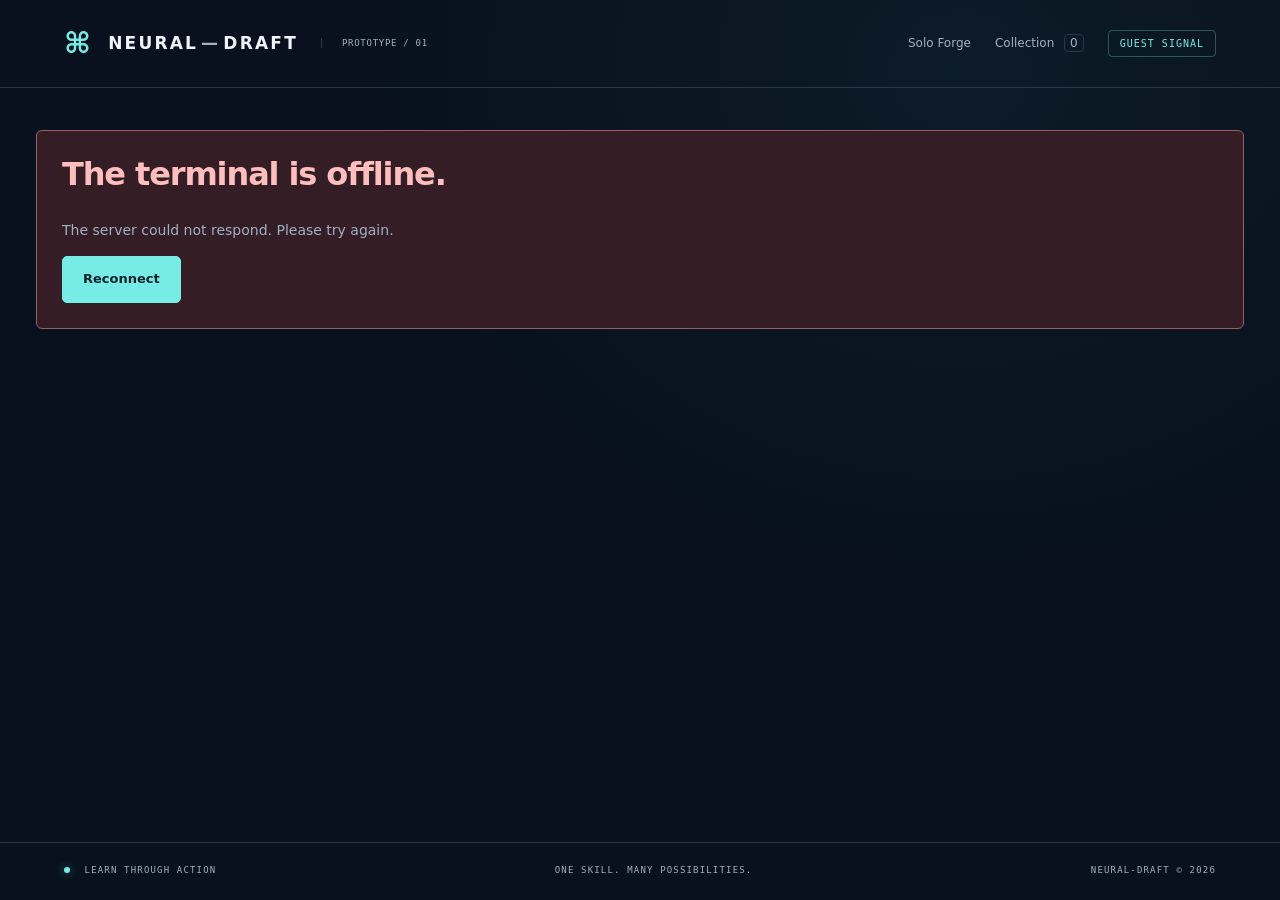
==== static/index.html @ cdfae31d "Initial Neural-Draft hackathon MVP" ====
<!doctype html>
<html lang="en">
<head>
  <meta charset="UTF-8"><meta name="viewport" content="width=device-width, initial-scale=1">
  <meta name="theme-color" content="#08111d"><meta name="description" content="Apply a skill. Forge your proof. Put it into play. Neural-Draft is a tactical learning prototype.">
  <title>Neural-Draft — Make knowledge playable</title>
  <link rel="icon" href="data:image/svg+xml,%3Csvg xmlns='http://www.w3.org/2000/svg' viewBox='0 0 40 40'%3E%3Cpath fill='%236ee9e7' d='M20 2 38 20 20 38 2 20zm0 9-9 9 9 9 9-9z'/%3E%3C/svg%3E">
  <link rel="stylesheet" href="/static/style.css"><script src="/static/app.js" defer></script>
</head>
<body>
  <a href="#main" class="skip">Skip to content</a>
  <header class="topbar"><a href="#home" class="brand" aria-label="Neural-Draft home"><span class="brand-mark">⌘</span> NEURAL<span class="muted">—</span>DRAFT<span class="version">PROTOTYPE / 01</span></a><nav aria-label="Main"><button class="nav-btn" data-go="forge">Solo Forge</button><button class="nav-btn" data-go="collection">Collection <span id="collection-count">0</span></button><span id="identity" class="identity">GUEST SIGNAL</span></nav></header>
  <main id="main" tabindex="-1"><div class="loading">Connecting to the terminal…</div></main>
  <footer><span><i class="status-dot"></i> LEARN THROUGH ACTION</span><span>ONE SKILL. MANY POSSIBILITIES.</span><span>NEURAL-DRAFT © 2026</span></footer>
  <div id="toast" role="alert" class="toast" hidden></div>
</body>
</html>
---- static/style.css ----
:root{color-scheme:dark;--bg:#08111d;--panel:#101c2b;--line:#263749;--muted:#a0b1c3;--text:#edf4fa;--cyan:#77ebe5;--amber:#f2bd74;--purple:#bbabfa;--red:#ff9b9b;--font:Inter,ui-sans-serif,system-ui,-apple-system,BlinkMacSystemFont,"Segoe UI",sans-serif}
*{box-sizing:border-box}body{margin:0;background:var(--bg);color:var(--text);font-family:var(--font);font-size:14px;line-height:1.6;min-height:100vh;background-image:radial-gradient(ellipse at 75% 8%,#14313d55,transparent 45%)}button,input,textarea,select{font:inherit}button,a,input,textarea,summary{outline-offset:5px}button:focus-visible,a:focus-visible,input:focus-visible,textarea:focus-visible,summary:focus-visible{outline:2px solid var(--cyan)}button,a{ -webkit-tap-highlight-color:transparent}button{cursor:pointer}a{color:var(--cyan);text-decoration:none}button:disabled{cursor:not-allowed;opacity:.42}button{transition:background .15s,border-color .15s,transform .15s}button:hover:not(:disabled){filter:brightness(1.1)}h1,h2,h3,p{margin-top:0}h1,h2,h3{line-height:1.15;letter-spacing:-.035em}h1{font-size:clamp(38px,5.1vw,72px);font-weight:550}h2{font-size:32px;font-weight:550}h3{font-size:19px;font-weight:600}p{color:var(--muted)}.muted{color:var(--muted)}.accent{color:var(--cyan)}.amber{color:var(--amber)}.mono,.eyebrow,.tag,.micro{font-family:ui-monospace,SFMono-Regular,Consolas,monospace;letter-spacing:.12em}.eyebrow{font-size:11px;color:var(--cyan);margin-bottom:22px}.tag,.micro{font-size:10px}.tag{color:var(--muted)}.topbar{height:88px;max-width:1440px;margin:auto;padding:0 5%;display:flex;align-items:center;justify-content:space-between;border-bottom:1px solid var(--line);gap:16px}.brand{color:var(--text);font-size:17px;font-weight:650;letter-spacing:.13em;display:flex;align-items:center;gap:3px;white-space:nowrap}.brand-mark{color:var(--cyan);font-size:29px;margin-right:12px}.version{font:9px ui-monospace,monospace;color:var(--muted);letter-spacing:.08em;margin-left:20px;border-left:1px solid var(--line);padding-left:20px}nav{display:flex;align-items:center;gap:24px}.nav-btn{background:none;border:0;color:var(--muted);padding:8px 0;font-size:12px}.nav-btn:hover,.nav-btn.active{color:var(--text)}#collection-count{border:1px solid var(--line);padding:1px 5px;border-radius:4px;margin-left:6px}.identity{font:10px ui-monospace,monospace;letter-spacing:.1em;color:var(--cyan);border:1px solid #2f555b;padding:7px 11px;border-radius:4px;max-width:170px;overflow:hidden;text-overflow:ellipsis;white-space:nowrap}main{max-width:1280px;margin:0 auto;padding:42px 36px 64px;min-height:calc(100vh - 146px)}footer{display:flex;justify-content:space-between;border-top:1px solid var(--line);padding:22px 5%;font:9px ui-monospace,monospace;letter-spacing:.13em;color:var(--muted);gap:12px}.status-dot{display:inline-block;width:6px;height:6px;border-radius:50%;background:var(--cyan);box-shadow:0 0 10px #77ebe577;margin-right:8px}.btn{border:1px solid var(--line);border-radius:5px;background:#152333;color:var(--text);padding:12px 20px;font-weight:600;font-size:13px;display:inline-flex;align-items:center;justify-content:center;gap:12px;min-height:45px}.btn.primary{background:var(--cyan);border-color:var(--cyan);color:#09242d}.btn.primary:hover:not(:disabled){background:#a0f5ef;transform:translateY(-1px)}.btn.secondary{background:transparent}.btn.small{padding:8px 13px;min-height:35px;font-size:12px}.button-row{display:flex;gap:12px;align-items:center;flex-wrap:wrap}.text-btn{background:none;border:none;color:var(--cyan);padding:3px 0;font-size:12px}.panel{background:linear-gradient(135deg,#122031,#0d1725);border:1px solid var(--line);border-radius:8px;padding:24px}.panel p:last-child{margin-bottom:0}.pill{display:inline-flex;border:1px solid var(--line);border-radius:20px;padding:3px 10px;font-size:10px;letter-spacing:.05em;color:var(--muted)}.pill.cyan{border-color:#376365;color:var(--cyan);background:#77ebe508}.section-head{display:flex;justify-content:space-between;gap:16px;align-items:center;margin:8px 0 26px}.section-head h2,.section-head p{margin-bottom:0}.section-head .eyebrow{margin-bottom:12px}.divider{border:0;border-top:1px solid var(--line);margin:24px 0}.hero{display:grid;grid-template-columns:1.05fr 1fr;gap:30px;align-items:center;min-height:540px}.hero-copy{padding:25px 0}.hero h1{margin-bottom:24px}.hero h1 span{color:var(--cyan)}.hero .intro{font-size:16px;max-width:465px;line-height:1.8;margin-bottom:30px}.subnote{font-size:11px;margin-top:15px;color:var(--muted)}.hero-art{position:relative;display:flex;justify-content:center;align-items:center;min-height:480px;background:radial-gradient(ellipse,#48d3ce15,transparent 65%)}.constellation{position:absolute;inset:0;width:100%;height:100%;opacity:.65}.orbit-label{position:absolute;bottom:20px;font:10px ui-monospace,monospace;letter-spacing:.2em;color:var(--muted)}.hero-art .skill-card{width:270px;transform:rotate(-7deg);box-shadow:0 25px 70px #0009,0 0 60px #77ebe510;z-index:2}.ghost-card{position:absolute;width:270px;height:386px;border:1px solid #42617b;border-radius:12px;background:linear-gradient(150deg,#182b3b,#101d2a);transform:rotate(10deg) translate(35px,0)}.hero-tag{position:absolute;z-index:3;right:0;top:60px;border:1px solid #376365;background:#0b1925;padding:12px 16px;font:10px ui-monospace,monospace;letter-spacing:.12em;color:var(--cyan);box-shadow:0 12px 30px #0005}.step-strip{display:grid;grid-template-columns:repeat(3,1fr);border-top:1px solid var(--line);border-bottom:1px solid var(--line);margin:20px 0 30px}.step{padding:25px 28px 25px 0;display:flex;gap:20px}.step+.step{border-left:1px solid var(--line);padding-left:28px}.step-num{font:12px ui-monospace,monospace;color:var(--cyan);padding-top:3px}.step h3{font-size:15px;margin-bottom:7px}.step p{font-size:12px;line-height:1.6;margin:0}.quick-bar{display:flex;align-items:center;justify-content:space-between;gap:20px;padding:16px 20px;border:1px dashed var(--line);border-radius:6px}.quick-bar p{margin:0;font-size:12px}.quick-bar strong{color:var(--text);font-weight:500}.skill-card{--card-color:var(--cyan);border:1px solid color-mix(in srgb,var(--card-color) 45%,#243547);border-radius:10px;background:linear-gradient(150deg,#17303b,#0d1927 65%);padding:17px;position:relative;overflow:hidden;text-align:left;color:var(--text);min-width:0}.skill-card.Contain{--card-color:#9bbaff;background:linear-gradient(150deg,#1b2947,#0d1927 65%)}.skill-card.Challenge{--card-color:var(--amber);background:linear-gradient(150deg,#3c3024,#0d1927 65%)}.skill-card.Coordinate{--card-color:var(--purple);background:linear-gradient(150deg,#302849,#0d1927 65%)}.card-top{display:flex;justify-content:space-between;font:9px ui-monospace,monospace;letter-spacing:.13em;color:var(--card-color);gap:8px}.card-art{width:100%;height:168px;color:var(--card-color);display:block;filter:drop-shadow(0 0 15px color-mix(in srgb,var(--card-color) 25%,transparent))}.skill-card h3{font-size:21px;margin:8px 0 9px;line-height:1.15;overflow-wrap:anywhere}.skill-card .card-skill{font-size:10px;color:var(--muted);padding-bottom:15px;border-bottom:1px solid #ffffff19}.card-effect{font-size:12px;color:var(--text);line-height:1.65;margin:12px 0}.card-flavour{font-size:10px;font-style:italic;color:var(--muted);margin:12px 0 0}.card-bottom{display:flex;justify-content:space-between;margin-top:16px;padding-top:10px;border-top:1px solid #ffffff19;font:9px ui-monospace,monospace;color:var(--card-color);letter-spacing:.1em}.page-intro{max-width:640px}.page-intro h1{font-size:42px;margin-bottom:14px}.page-intro p{font-size:14px}.breadcrumb{display:flex;gap:12px;align-items:center;font:10px ui-monospace,monospace;letter-spacing:.1em;color:var(--muted);margin-bottom:30px}.breadcrumb .current{color:var(--cyan)}.form-panel{max-width:460px;margin:55px auto;padding:35px}.form-panel h1{font-size:32px;margin-bottom:12px}label{display:block;font-size:12px;color:var(--text);margin-bottom:8px}input,textarea,select{width:100%;border:1px solid #344b60;border-radius:5px;background:#091522;color:var(--text);padding:12px 14px;line-height:1.5}textarea{resize:vertical;min-height:84px}input::placeholder,textarea::placeholder{color:#8193a6}.form-field{margin-bottom:20px}.wide{width:100%}.forge-grid{display:grid;grid-template-columns:1.55fr 1fr;gap:24px;margin-top:30px}.evidence-list{display:grid;gap:12px}.evidence{padding:0;overflow:hidden}.evidence button.inspect{width:100%;padding:19px 21px;background:none;border:0;color:var(--text);text-align:left;display:flex;align-items:center;justify-content:space-between;gap:20px}.evidence h3{font-size:16px;margin:5px 0}.evidence .preview{font-size:11px;color:var(--muted)}.evidence .read-label{color:var(--cyan);font:10px ui-monospace,monospace;white-space:nowrap}.evidence.open{border-color:#376365}.evidence-body{padding:0 21px 20px;font-size:13px}.evidence-body p{color:#c1cdda;line-height:1.8;margin:0 0 15px}details summary{cursor:pointer;color:var(--cyan);font-size:11px}details p{font-size:12px;padding-top:10px}.character-head{display:flex;gap:12px;align-items:center}.avatar{width:40px;height:40px;border:1px solid #446369;background:#1d3d45;display:grid;place-items:center;border-radius:50%;color:var(--cyan);font:12px ui-monospace,monospace}.character-head h3{font-size:15px;margin-bottom:5px}.character-head p{font-size:10px;margin:0}.chat{margin:20px 0;padding:16px;border-left:2px solid var(--cyan);background:#77ebe506;font-size:13px;color:#c1cdda}.chat p{margin:0;color:inherit}.chat .asked{font-size:11px;color:var(--cyan);margin-bottom:10px}.chat-form{display:flex;gap:7px}.chat-form input{font-size:12px}.suggestions{display:flex;flex-wrap:wrap;gap:7px;margin:12px 0}.suggestions button{border:1px solid var(--line);background:none;border-radius:20px;font-size:10px;padding:5px 9px;color:var(--muted)}.rubric{margin-top:20px}.rubric summary{color:var(--text);font-size:13px}.rubric-row{padding:14px 0;border-bottom:1px solid var(--line)}.rubric-row:last-child{border:0;padding-bottom:0}.rubric-row strong{font-size:12px}.rubric-row ul{padding-left:0;list-style:none;margin:7px 0 0}.rubric-row li{font-size:11px;color:var(--muted);margin-bottom:4px}.decision-panel{margin-top:24px}.decision-panel h2{font-size:23px}.actions{display:grid;grid-template-columns:repeat(3,1fr);gap:12px;margin:20px 0}.action{border:1px solid var(--line);border-radius:6px;background:#0d1928;padding:17px;text-align:left;color:var(--text)}.action strong{display:block;font-size:13px;margin:10px 0}.action p{font-size:12px;margin-bottom:0}.action.selected{border-color:var(--cyan);background:#18373e}.selection-ring{width:14px;height:14px;border:1px solid var(--muted);border-radius:50%;display:block}.selected .selection-ring{border:4px solid var(--cyan)}.reason-row{display:grid;grid-template-columns:1fr auto;gap:22px;align-items:end}.reason-row p{font-size:11px;margin:7px 0 0}.assessment-mode{display:flex;align-items:center;gap:8px;font-size:11px;color:var(--muted)}.reveal-layout{display:grid;grid-template-columns:340px 1fr;gap:65px;max-width:940px;margin:40px auto;align-items:start}.reveal-stage{padding:20px;position:relative;background:radial-gradient(ellipse,#77ebe51a,transparent 65%)}.reveal-stage .skill-card{animation:forge-in 1.2s cubic-bezier(.15,.7,.2,1) both;box-shadow:0 0 55px #77ebe518}.reveal-stage::after{content:"";position:absolute;inset:0;pointer-events:none;background:linear-gradient(transparent,#b9fff942,transparent);height:30%;animation:scan 1.3s ease-out both}.reveal-copy{padding-top:25px}.reveal-copy h1{font-size:39px}.score-grid{display:grid;grid-template-columns:repeat(3,1fr);gap:10px;margin:20px 0}.score-box{border:1px solid var(--line);background:#101e2d;padding:14px 12px;border-radius:5px}.score-box strong{display:block;color:var(--cyan);font-size:25px;font-weight:500}.score-box span{font-size:10px;color:var(--muted)}.notice{border-left:2px solid var(--amber);padding:10px 13px;background:#f2bd7408;color:#c8bdad;font-size:11px;margin:20px 0}.provenance{font-size:12px}.provenance dt{color:var(--muted);margin-top:12px;font-size:10px;letter-spacing:.08em;text-transform:uppercase}.provenance dd{margin:4px 0;color:var(--text);overflow-wrap:anywhere}.collection-layout{display:grid;grid-template-columns:1fr 330px;gap:28px}.collection-cards{display:grid;grid-template-columns:repeat(2,minmax(0,1fr));gap:20px;align-items:start}.collection-item{display:grid;gap:10px}.collection-item .skill-card{height:100%}.collection-item .skill-card.selected{outline:2px solid var(--cyan);outline-offset:4px}.collection-item .card-art{height:130px}.collection-item .skill-card h3{font-size:19px}.collection-item button:hover{transform:translateY(-2px)}.play-panel{align-self:start;position:sticky;top:25px}.play-panel h2{font-size:24px}.play-panel p{font-size:12px}.play-panel .btn{margin-top:12px}.join-form{display:flex;gap:8px}.join-form input{text-transform:uppercase;letter-spacing:.16em}.join-form .btn{margin:0}.room-code{font:38px ui-monospace,monospace;letter-spacing:.2em;color:var(--cyan);margin:20px 0}.lobby{max-width:650px;margin:45px auto;text-align:center}.lobby h1{font-size:38px}.lobby .panel{padding:35px}.lobby-slots{display:flex;justify-content:center;gap:30px;margin:30px 0}.lobby-slot{flex:1;border:1px solid var(--line);padding:18px}.lobby-slot p{font-size:11px;margin:10px 0 0}.pulse{animation:pulse 2s infinite}.duel-head{display:flex;justify-content:space-between;align-items:center;margin-bottom:22px;gap:16px}.duel-head h1{font-size:28px;margin:5px 0}.round-pips{display:flex;gap:6px;margin-bottom:10px}.round-pips i{width:28px;height:3px;background:var(--line)}.round-pips i.on{background:var(--cyan)}.duel-meta{text-align:right;font-size:11px;color:var(--muted)}.connection{color:var(--cyan)}.connection.offline{color:var(--amber)}.case-bar{display:flex;gap:25px;align-items:start;padding:18px 22px;margin-bottom:18px}.case-bar .case-copy{min-width:220px;flex:1}.case-bar h3{font-size:15px;margin:4px 0 8px}.case-bar p{font-size:11px;margin:0}.case-bar details{flex:1.5}.case-bar summary{font-size:12px}.clue-list{display:grid;grid-template-columns:repeat(2,1fr);gap:10px;margin-top:12px}.clue-list div{border-top:1px solid var(--line);padding-top:8px;font-size:11px}.clue-list strong{display:block;color:var(--text);font-weight:500}.clue-list p{color:var(--muted);font-size:11px;margin-top:4px}.fronts{display:grid;grid-template-columns:repeat(3,1fr);gap:15px;margin:18px 0}.front{background:linear-gradient(150deg,#152436,#0e1927);border:1px solid var(--line);border-radius:7px;padding:20px;position:relative;color:var(--text);text-align:left}.front:not(:disabled):hover{border-color:#658495}.front.selected{border-color:var(--cyan);background:linear-gradient(135deg,#1b3e46,#10252e);box-shadow:inset 0 0 25px #77ebe505}.front h3{font-size:17px;display:flex;justify-content:space-between;margin:8px 0 20px}.front .front-status{font-size:9px;text-transform:uppercase;letter-spacing:.09em;color:var(--muted);min-height:17px}.front-score{display:flex;align-items:center;justify-content:space-between;gap:20px}.front-score b{font-size:28px;font-weight:400}.front-score .you{color:var(--cyan)}.front-score .them{color:var(--amber)}.score-track{display:flex;gap:3px;margin-top:12px;height:3px}.score-track i{background:var(--cyan);min-width:4px}.score-track i+ i{background:var(--amber)}.score-labels{display:flex;justify-content:space-between;font-size:9px;color:var(--muted);margin-top:7px}.duel-controls{display:flex;align-items:center;justify-content:space-between;gap:20px;margin:24px 0 15px}.duel-controls h3{font-size:15px;margin-bottom:5px}.duel-controls p{font-size:11px;margin:0}.hand{display:grid;grid-template-columns:repeat(6,minmax(0,1fr));gap:10px}.hand .skill-card{padding:12px;min-height:246px}.hand .card-top{font-size:8px;letter-spacing:.05em}.hand .card-art{height:67px}.hand .skill-card h3{font-size:14px;line-height:1.25;margin:5px 0 9px}.hand .card-skill,.hand .card-flavour{display:none}.hand .card-effect{font-size:10px;line-height:1.5;margin:8px 0}.hand .card-bottom{font-size:8px;margin-top:10px;padding-top:8px}.hand .skill-card.selected{border:2px solid var(--cyan);padding:11px;transform:translateY(-5px);box-shadow:0 8px 30px #0005}.hand .skill-card:disabled{opacity:.38}.used-label{position:absolute;top:70px;left:0;right:0;background:#0b132ae6;padding:8px;text-align:center;letter-spacing:.2em;font-size:10px;color:var(--text)}.commit-panel{display:flex;justify-content:space-between;align-items:center;gap:20px;padding:19px 22px;margin-top:18px;border:1px solid var(--line);border-radius:7px;background:#112333}.commit-summary{font-size:12px;flex:1}.commit-summary strong{color:var(--cyan);font-weight:500}.clue-pick{max-width:360px;flex:1}.clue-pick label{font-size:10px;margin-bottom:5px}.clue-pick select{font-size:11px;padding:9px}.waiting{border-color:#63553b;background:#2d291b44}.waiting strong{color:var(--amber)}.round-reveal{border:1px solid #416467;background:#12282e;border-radius:8px;padding:23px;margin:22px 0;animation:fade-in .4s ease}.round-reveal .section-head{margin:0 0 15px}.round-reveal h2{font-size:22px}.plays{display:grid;grid-template-columns:1fr 1fr;gap:20px}.play{padding:15px;border:1px solid #3a4c56;background:#0b1b27;border-radius:5px}.play .who{font:10px ui-monospace,monospace;color:var(--cyan);letter-spacing:.1em}.play.rival .who{color:var(--amber)}.play h3{font-size:16px;margin:10px 0}.play p{font-size:12px;margin:0;color:#c1cdda}.delta{font:11px ui-monospace,monospace;color:var(--cyan);margin-top:12px}.history{margin-top:25px}.history summary{font-size:12px}.history-entry{border-top:1px solid var(--line);padding:15px 0;margin-top:15px}.history-entry h3{font-size:14px}.result-banner{text-align:center;padding:30px 20px}.result-banner h1{font-size:47px;margin:10px 0}.result-banner p{max-width:650px;margin:0 auto}.result-insight{max-width:720px;margin:20px auto;font-size:13px}.result-banner .button-row{justify-content:center;margin-top:24px}.loading{text-align:center;padding:120px 20px;color:var(--cyan)}.error-box{padding:25px;border:1px solid #985f60;background:#341d24;color:#ffbebe;border-radius:6px}.toast{position:fixed;bottom:30px;left:50%;transform:translateX(-50%);background:#253246;color:var(--text);border:1px solid #6a7b8d;border-radius:6px;padding:14px 22px;box-shadow:0 10px 40px #0008;z-index:100;max-width:90%;font-size:13px}.toast.error{border-color:#dc8989;background:#3a252e}.skip{position:absolute;top:-80px;left:15px;z-index:200;background:var(--cyan);color:#08111d;padding:10px}.skip:focus{top:10px}.empty{padding:50px;text-align:center}.back-row{margin-top:20px}.saved-note{font-size:11px;color:var(--muted);margin-top:20px}.small-copy{font-size:11px}.hidden{display:none!important}@keyframes forge-in{0%{opacity:0;transform:translateY(25px) rotateY(75deg) scale(.85);filter:brightness(3)}70%{filter:brightness(1.2)}100%{opacity:1;transform:none;filter:none}}@keyframes scan{from{top:0;opacity:1}to{top:100%;opacity:0}}@keyframes pulse{50%{opacity:.5}}@keyframes fade-in{from{opacity:0;transform:translateY(7px)}to{opacity:1;transform:none}}
@media(min-width:1450px){main{padding-top:55px}.hero{min-height:590px}}
@media(max-width:1000px){.version{display:none}.topbar{padding:0 24px}main{padding:30px 24px 45px}.hero h1{font-size:54px}.hero-tag{right:-8px}.hero-art .skill-card,.ghost-card{width:245px}.hero-art{min-height:460px}.forge-grid{grid-template-columns:1.2fr 1fr;gap:16px}.collection-layout{grid-template-columns:1fr 290px}.hand{grid-template-columns:repeat(3,1fr)}.hand .skill-card{min-height:210px}.hand .card-art{height:62px}.hand .card-effect{font-size:11px}.reveal-layout{gap:25px;grid-template-columns:300px 1fr}}
@media(max-width:680px){body{font-size:13px}.topbar{height:74px;padding:0 18px}.brand{font-size:13px;letter-spacing:.06em}.brand-mark{font-size:24px;margin-right:6px}nav{gap:12px}.nav-btn{font-size:10px}.identity{display:none}main{padding:25px 18px 40px}footer{font-size:8px;flex-wrap:wrap;gap:10px}footer span:nth-child(2){display:none}.hero{grid-template-columns:1fr;gap:0}.hero-copy{padding:15px 0 0}.hero h1{font-size:46px}.hero .intro{font-size:14px}.hero-art{min-height:430px;margin-top:15px}.hero-art .skill-card{width:240px}.hero-tag{right:0;top:40px}.hero .btn{padding:12px 17px}.step-strip{grid-template-columns:1fr}.step{padding:20px 0}.step+.step{border-left:0;border-top:1px solid var(--line);padding:20px 0}.quick-bar{flex-direction:column;align-items:stretch}.quick-bar .button-row{justify-content:space-between}.page-intro h1{font-size:33px}.forge-grid{grid-template-columns:1fr}.actions{grid-template-columns:1fr}.action strong{margin:0 0 6px}.action .selection-ring{float:right;margin-left:10px}.reason-row{grid-template-columns:1fr;gap:15px}.reason-row .btn{width:100%}.panel{padding:20px}.section-head{align-items:start}.section-head h2{font-size:25px}.reveal-layout{grid-template-columns:1fr;gap:5px;margin-top:20px}.reveal-stage{max-width:320px;margin:auto}.reveal-copy h1{font-size:34px}.collection-layout{grid-template-columns:1fr}.collection-cards{grid-template-columns:repeat(2,minmax(0,1fr));gap:12px}.collection-item .skill-card{padding:12px}.collection-item .card-art{height:100px}.collection-item .skill-card h3{font-size:15px}.collection-item .card-effect{font-size:10px}.card-top{font-size:8px}.play-panel{position:static}.fronts{gap:7px}.front{padding:11px}.front h3{font-size:13px;margin:8px 0 15px}.front-score{gap:8px}.front-score b{font-size:24px}.front .front-status{font-size:8px}.score-labels{font-size:8px}.duel-head h1{font-size:23px}.case-bar{display:block}.case-bar details{margin-top:14px}.case-bar .case-copy{min-width:0}.clue-list{grid-template-columns:1fr}.hand{grid-template-columns:repeat(2,minmax(0,1fr));gap:10px}.hand .skill-card{min-height:225px}.hand .card-art{height:70px}.commit-panel{flex-wrap:wrap;gap:15px}.commit-summary{flex-basis:100%}.clue-pick{flex-basis:100%;max-width:none}.commit-panel .btn{width:100%}.plays{grid-template-columns:1fr;gap:12px}.round-reveal{padding:16px}.round-reveal .section-head{flex-wrap:wrap}.duel-controls{align-items:start}.duel-controls .pill{max-width:145px}.result-banner h1{font-size:38px}.lobby{margin:20px auto}.lobby-slots{gap:10px}.lobby-slot{padding:13px}.form-panel{margin:30px auto;padding:25px}.score-box{padding:10px 8px}.score-box span{font-size:9px}.breadcrumb{font-size:9px;gap:8px}}
.front:disabled{opacity:1;cursor:default}.front:disabled:hover{filter:none}.skill-link{padding:15px 17px;background:#77ebe506;border:1px solid #365058;border-radius:5px;margin:20px 0}.skill-link p{font-size:12px;margin:8px 0 0;color:#c5d5df}.score-box span{display:block}.score-box strong span{display:inline}.front[aria-pressed="true"]:not(:disabled) .front-status{color:var(--cyan)}
@media(prefers-reduced-motion:reduce){*,*::before,*::after{animation:none!important;transition:none!important;scroll-behavior:auto!important}}
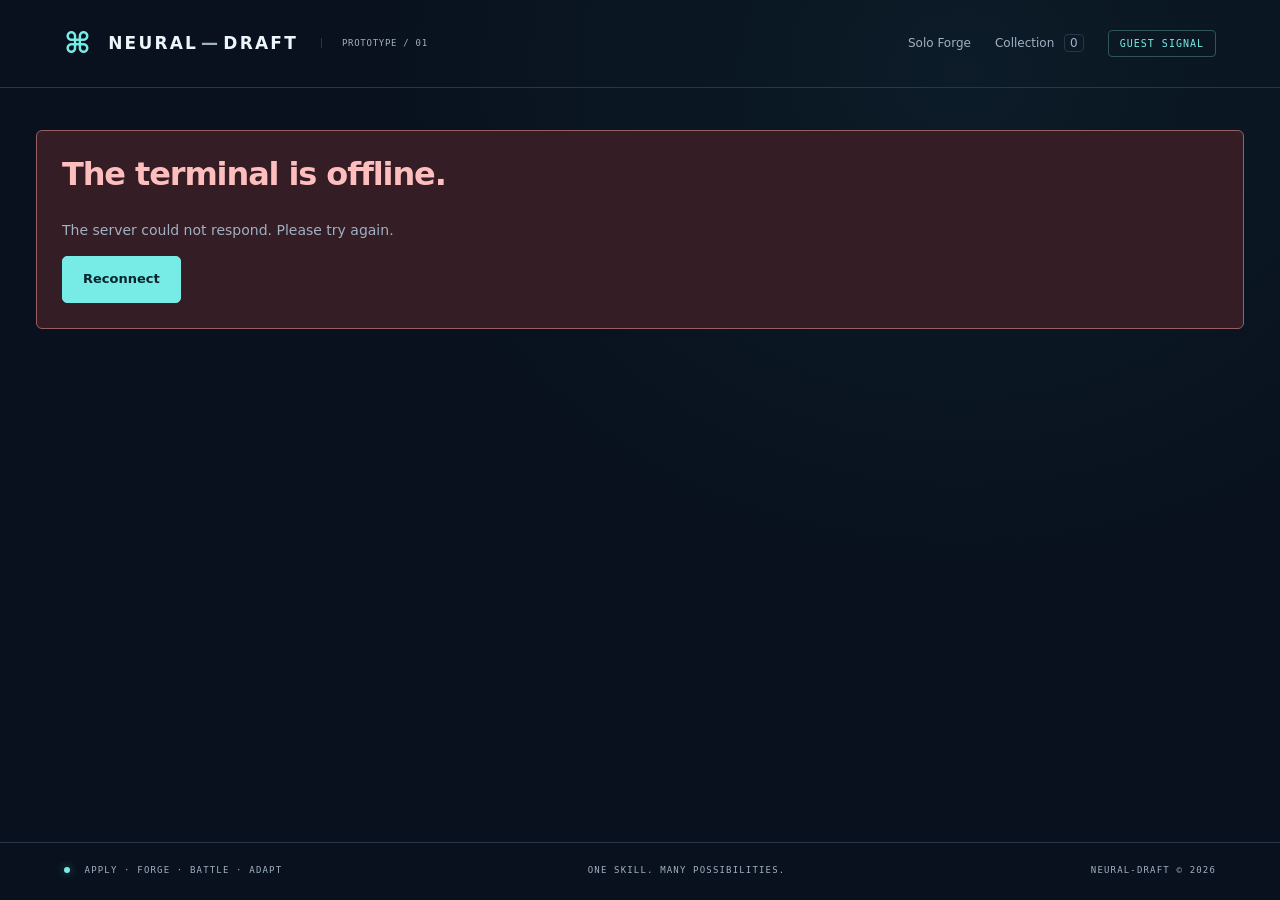
==== commit 6f9eac17: "Connect forged behaviours to contextual duel mechanics" ====
--- a/static/index.html
+++ b/static/index.html
@@ -2,7 +2,7 @@
 <html lang="en">
 <head>
   <meta charset="UTF-8"><meta name="viewport" content="width=device-width, initial-scale=1">
-  <meta name="theme-color" content="#08111d"><meta name="description" content="Apply a skill. Forge your proof. Put it into play. Neural-Draft is a tactical learning prototype.">
+  <meta name="theme-color" content="#08111d"><meta name="description" content="Neural-Draft is a competitive game where real-world decisions become the cards you play.">
   <title>Neural-Draft — Make knowledge playable</title>
   <link rel="icon" href="data:image/svg+xml,%3Csvg xmlns='http://www.w3.org/2000/svg' viewBox='0 0 40 40'%3E%3Cpath fill='%236ee9e7' d='M20 2 38 20 20 38 2 20zm0 9-9 9 9 9 9-9z'/%3E%3C/svg%3E">
   <link rel="stylesheet" href="/static/style.css"><script src="/static/app.js" defer></script>
@@ -11,7 +11,7 @@
   <a href="#main" class="skip">Skip to content</a>
   <header class="topbar"><a href="#home" class="brand" aria-label="Neural-Draft home"><span class="brand-mark">⌘</span> NEURAL<span class="muted">—</span>DRAFT<span class="version">PROTOTYPE / 01</span></a><nav aria-label="Main"><button class="nav-btn" data-go="forge">Solo Forge</button><button class="nav-btn" data-go="collection">Collection <span id="collection-count">0</span></button><span id="identity" class="identity">GUEST SIGNAL</span></nav></header>
   <main id="main" tabindex="-1"><div class="loading">Connecting to the terminal…</div></main>
-  <footer><span><i class="status-dot"></i> LEARN THROUGH ACTION</span><span>ONE SKILL. MANY POSSIBILITIES.</span><span>NEURAL-DRAFT © 2026</span></footer>
+  <footer><span><i class="status-dot"></i> APPLY · FORGE · BATTLE · ADAPT</span><span>ONE SKILL. MANY POSSIBILITIES.</span><span>NEURAL-DRAFT © 2026</span></footer>
   <div id="toast" role="alert" class="toast" hidden></div>
 </body>
 </html>
--- a/static/style.css
+++ b/static/style.css
@@ -5,3 +5,25 @@
 @media(max-width:680px){body{font-size:13px}.topbar{height:74px;padding:0 18px}.brand{font-size:13px;letter-spacing:.06em}.brand-mark{font-size:24px;margin-right:6px}nav{gap:12px}.nav-btn{font-size:10px}.identity{display:none}main{padding:25px 18px 40px}footer{font-size:8px;flex-wrap:wrap;gap:10px}footer span:nth-child(2){display:none}.hero{grid-template-columns:1fr;gap:0}.hero-copy{padding:15px 0 0}.hero h1{font-size:46px}.hero .intro{font-size:14px}.hero-art{min-height:430px;margin-top:15px}.hero-art .skill-card{width:240px}.hero-tag{right:0;top:40px}.hero .btn{padding:12px 17px}.step-strip{grid-template-columns:1fr}.step{padding:20px 0}.step+.step{border-left:0;border-top:1px solid var(--line);padding:20px 0}.quick-bar{flex-direction:column;align-items:stretch}.quick-bar .button-row{justify-content:space-between}.page-intro h1{font-size:33px}.forge-grid{grid-template-columns:1fr}.actions{grid-template-columns:1fr}.action strong{margin:0 0 6px}.action .selection-ring{float:right;margin-left:10px}.reason-row{grid-template-columns:1fr;gap:15px}.reason-row .btn{width:100%}.panel{padding:20px}.section-head{align-items:start}.section-head h2{font-size:25px}.reveal-layout{grid-template-columns:1fr;gap:5px;margin-top:20px}.reveal-stage{max-width:320px;margin:auto}.reveal-copy h1{font-size:34px}.collection-layout{grid-template-columns:1fr}.collection-cards{grid-template-columns:repeat(2,minmax(0,1fr));gap:12px}.collection-item .skill-card{padding:12px}.collection-item .card-art{height:100px}.collection-item .skill-card h3{font-size:15px}.collection-item .card-effect{font-size:10px}.card-top{font-size:8px}.play-panel{position:static}.fronts{gap:7px}.front{padding:11px}.front h3{font-size:13px;margin:8px 0 15px}.front-score{gap:8px}.front-score b{font-size:24px}.front .front-status{font-size:8px}.score-labels{font-size:8px}.duel-head h1{font-size:23px}.case-bar{display:block}.case-bar details{margin-top:14px}.case-bar .case-copy{min-width:0}.clue-list{grid-template-columns:1fr}.hand{grid-template-columns:repeat(2,minmax(0,1fr));gap:10px}.hand .skill-card{min-height:225px}.hand .card-art{height:70px}.commit-panel{flex-wrap:wrap;gap:15px}.commit-summary{flex-basis:100%}.clue-pick{flex-basis:100%;max-width:none}.commit-panel .btn{width:100%}.plays{grid-template-columns:1fr;gap:12px}.round-reveal{padding:16px}.round-reveal .section-head{flex-wrap:wrap}.duel-controls{align-items:start}.duel-controls .pill{max-width:145px}.result-banner h1{font-size:38px}.lobby{margin:20px auto}.lobby-slots{gap:10px}.lobby-slot{padding:13px}.form-panel{margin:30px auto;padding:25px}.score-box{padding:10px 8px}.score-box span{font-size:9px}.breadcrumb{font-size:9px;gap:8px}}
 .front:disabled{opacity:1;cursor:default}.front:disabled:hover{filter:none}.skill-link{padding:15px 17px;background:#77ebe506;border:1px solid #365058;border-radius:5px;margin:20px 0}.skill-link p{font-size:12px;margin:8px 0 0;color:#c5d5df}.score-box span{display:block}.score-box strong span{display:inline}.front[aria-pressed="true"]:not(:disabled) .front-status{color:var(--cyan)}
 @media(prefers-reduced-motion:reduce){*,*::before,*::after{animation:none!important;transition:none!important;scroll-behavior:auto!important}}
+:root { color-scheme: dark; }
+.verification-focus {max-width:660px;margin:22px 0}
+.verification-focus label {display:block;margin-bottom:10px}
+.verification-focus select {width:100%}
+.earned-record {font-size:13px;line-height:1.65;color:#c5e7e8;border-left:2px solid #67d8d5;padding:10px 14px;margin:16px 0}
+.reveal-copy .earned-record {font-size:17px}
+.decision-profile {margin:24px 0 30px}
+.framework-grid {display:grid;grid-template-columns:repeat(4,minmax(0,1fr));gap:20px;margin-bottom:22px}
+.framework-grid strong {color:#81e5e1;font-size:15px}
+.framework-grid p {font-size:13px;margin:7px 0}
+.patterns {margin-top:20px}
+.pattern-grid {display:grid;grid-template-columns:repeat(3,minmax(0,1fr));gap:12px;margin:18px 0}
+.pattern {padding:14px;border:1px solid #344151;border-radius:8px;background:#0a1521}
+.pattern strong {display:block;font-size:13px;font-weight:500;color:#bbc7d0}
+.pattern span {display:block;font-size:11px;line-height:1.6;margin-top:8px;color:#aab8c8}
+.pattern.discovered {border-color:#467c7d;background:#102529}
+.pattern.discovered strong {color:#94efdf}
+.strategy-list {padding-left:22px;line-height:1.8;margin:0 0 18px}
+.skill-tags {display:flex;gap:8px;flex-wrap:wrap;margin-top:12px}
+.clue-pick {min-width:0;max-width:440px;flex:1}
+.clue-pick select {width:100%;text-overflow:ellipsis}
+@media(max-width:680px){.framework-grid,.pattern-grid{grid-template-columns:repeat(2,minmax(0,1fr))}.framework-grid{gap:16px}.clue-pick{max-width:100%;width:100%}.verification-focus select{font-size:13px}}
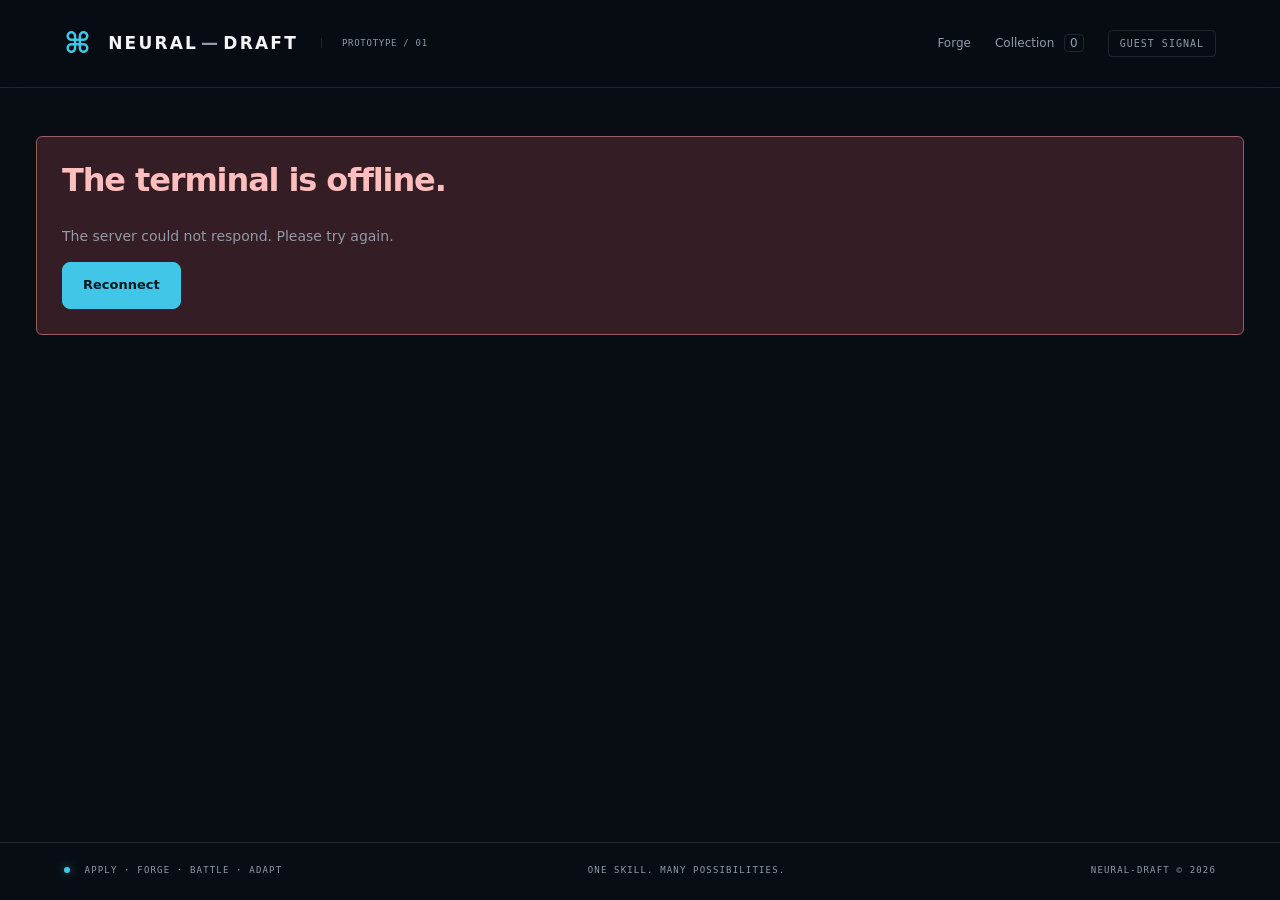
==== commit 0bfa1792: "Polish Neural-Draft AI flow and demo experience" ====
--- a/static/index.html
+++ b/static/index.html
@@ -2,14 +2,14 @@
 <html lang="en">
 <head>
   <meta charset="UTF-8"><meta name="viewport" content="width=device-width, initial-scale=1">
-  <meta name="theme-color" content="#08111d"><meta name="description" content="Neural-Draft is a competitive game where real-world decisions become the cards you play.">
+  <meta name="theme-color" content="#080D14"><meta name="description" content="Neural-Draft is a competitive game where real-world decisions become the cards you play.">
   <title>Neural-Draft — Make knowledge playable</title>
   <link rel="icon" href="data:image/svg+xml,%3Csvg xmlns='http://www.w3.org/2000/svg' viewBox='0 0 40 40'%3E%3Cpath fill='%236ee9e7' d='M20 2 38 20 20 38 2 20zm0 9-9 9 9 9 9-9z'/%3E%3C/svg%3E">
   <link rel="stylesheet" href="/static/style.css"><script src="/static/app.js" defer></script>
 </head>
 <body>
   <a href="#main" class="skip">Skip to content</a>
-  <header class="topbar"><a href="#home" class="brand" aria-label="Neural-Draft home"><span class="brand-mark">⌘</span> NEURAL<span class="muted">—</span>DRAFT<span class="version">PROTOTYPE / 01</span></a><nav aria-label="Main"><button class="nav-btn" data-go="forge">Solo Forge</button><button class="nav-btn" data-go="collection">Collection <span id="collection-count">0</span></button><span id="identity" class="identity">GUEST SIGNAL</span></nav></header>
+  <header class="topbar"><a href="#home" class="brand" aria-label="Neural-Draft home"><span class="brand-mark">⌘</span> NEURAL<span class="muted">—</span>DRAFT<span class="version">PROTOTYPE / 01</span></a><nav aria-label="Main"><button class="nav-btn" data-go="forge">Forge</button><button class="nav-btn" data-go="collection">Collection <span id="collection-count">0</span></button><span id="identity" class="identity">GUEST SIGNAL</span></nav></header>
   <main id="main" tabindex="-1"><div class="loading">Connecting to the terminal…</div></main>
   <footer><span><i class="status-dot"></i> APPLY · FORGE · BATTLE · ADAPT</span><span>ONE SKILL. MANY POSSIBILITIES.</span><span>NEURAL-DRAFT © 2026</span></footer>
   <div id="toast" role="alert" class="toast" hidden></div>
--- a/static/style.css
+++ b/static/style.css
@@ -1,4 +1,4 @@
-:root{color-scheme:dark;--bg:#08111d;--panel:#101c2b;--line:#263749;--muted:#a0b1c3;--text:#edf4fa;--cyan:#77ebe5;--amber:#f2bd74;--purple:#bbabfa;--red:#ff9b9b;--font:Inter,ui-sans-serif,system-ui,-apple-system,BlinkMacSystemFont,"Segoe UI",sans-serif}
+:root{color-scheme:dark;--bg:#080d14;--panel:#101822;--raised:#16212e;--elevated:#1b2734;--line:rgba(150,175,195,.16);--muted:#8f9ba8;--subtle:#64717d;--text:#f3f5f7;--cyan:#42c6e8;--amber:#d7a94e;--purple:#806de5;--red:#d85c5c;--success:#42b883;--font:Inter,ui-sans-serif,system-ui,-apple-system,BlinkMacSystemFont,"Segoe UI",Arial,sans-serif}
 *{box-sizing:border-box}body{margin:0;background:var(--bg);color:var(--text);font-family:var(--font);font-size:14px;line-height:1.6;min-height:100vh;background-image:radial-gradient(ellipse at 75% 8%,#14313d55,transparent 45%)}button,input,textarea,select{font:inherit}button,a,input,textarea,summary{outline-offset:5px}button:focus-visible,a:focus-visible,input:focus-visible,textarea:focus-visible,summary:focus-visible{outline:2px solid var(--cyan)}button,a{ -webkit-tap-highlight-color:transparent}button{cursor:pointer}a{color:var(--cyan);text-decoration:none}button:disabled{cursor:not-allowed;opacity:.42}button{transition:background .15s,border-color .15s,transform .15s}button:hover:not(:disabled){filter:brightness(1.1)}h1,h2,h3,p{margin-top:0}h1,h2,h3{line-height:1.15;letter-spacing:-.035em}h1{font-size:clamp(38px,5.1vw,72px);font-weight:550}h2{font-size:32px;font-weight:550}h3{font-size:19px;font-weight:600}p{color:var(--muted)}.muted{color:var(--muted)}.accent{color:var(--cyan)}.amber{color:var(--amber)}.mono,.eyebrow,.tag,.micro{font-family:ui-monospace,SFMono-Regular,Consolas,monospace;letter-spacing:.12em}.eyebrow{font-size:11px;color:var(--cyan);margin-bottom:22px}.tag,.micro{font-size:10px}.tag{color:var(--muted)}.topbar{height:88px;max-width:1440px;margin:auto;padding:0 5%;display:flex;align-items:center;justify-content:space-between;border-bottom:1px solid var(--line);gap:16px}.brand{color:var(--text);font-size:17px;font-weight:650;letter-spacing:.13em;display:flex;align-items:center;gap:3px;white-space:nowrap}.brand-mark{color:var(--cyan);font-size:29px;margin-right:12px}.version{font:9px ui-monospace,monospace;color:var(--muted);letter-spacing:.08em;margin-left:20px;border-left:1px solid var(--line);padding-left:20px}nav{display:flex;align-items:center;gap:24px}.nav-btn{background:none;border:0;color:var(--muted);padding:8px 0;font-size:12px}.nav-btn:hover,.nav-btn.active{color:var(--text)}#collection-count{border:1px solid var(--line);padding:1px 5px;border-radius:4px;margin-left:6px}.identity{font:10px ui-monospace,monospace;letter-spacing:.1em;color:var(--cyan);border:1px solid #2f555b;padding:7px 11px;border-radius:4px;max-width:170px;overflow:hidden;text-overflow:ellipsis;white-space:nowrap}main{max-width:1280px;margin:0 auto;padding:42px 36px 64px;min-height:calc(100vh - 146px)}footer{display:flex;justify-content:space-between;border-top:1px solid var(--line);padding:22px 5%;font:9px ui-monospace,monospace;letter-spacing:.13em;color:var(--muted);gap:12px}.status-dot{display:inline-block;width:6px;height:6px;border-radius:50%;background:var(--cyan);box-shadow:0 0 10px #77ebe577;margin-right:8px}.btn{border:1px solid var(--line);border-radius:5px;background:#152333;color:var(--text);padding:12px 20px;font-weight:600;font-size:13px;display:inline-flex;align-items:center;justify-content:center;gap:12px;min-height:45px}.btn.primary{background:var(--cyan);border-color:var(--cyan);color:#09242d}.btn.primary:hover:not(:disabled){background:#a0f5ef;transform:translateY(-1px)}.btn.secondary{background:transparent}.btn.small{padding:8px 13px;min-height:35px;font-size:12px}.button-row{display:flex;gap:12px;align-items:center;flex-wrap:wrap}.text-btn{background:none;border:none;color:var(--cyan);padding:3px 0;font-size:12px}.panel{background:linear-gradient(135deg,#122031,#0d1725);border:1px solid var(--line);border-radius:8px;padding:24px}.panel p:last-child{margin-bottom:0}.pill{display:inline-flex;border:1px solid var(--line);border-radius:20px;padding:3px 10px;font-size:10px;letter-spacing:.05em;color:var(--muted)}.pill.cyan{border-color:#376365;color:var(--cyan);background:#77ebe508}.section-head{display:flex;justify-content:space-between;gap:16px;align-items:center;margin:8px 0 26px}.section-head h2,.section-head p{margin-bottom:0}.section-head .eyebrow{margin-bottom:12px}.divider{border:0;border-top:1px solid var(--line);margin:24px 0}.hero{display:grid;grid-template-columns:1.05fr 1fr;gap:30px;align-items:center;min-height:540px}.hero-copy{padding:25px 0}.hero h1{margin-bottom:24px}.hero h1 span{color:var(--cyan)}.hero .intro{font-size:16px;max-width:465px;line-height:1.8;margin-bottom:30px}.subnote{font-size:11px;margin-top:15px;color:var(--muted)}.hero-art{position:relative;display:flex;justify-content:center;align-items:center;min-height:480px;background:radial-gradient(ellipse,#48d3ce15,transparent 65%)}.constellation{position:absolute;inset:0;width:100%;height:100%;opacity:.65}.orbit-label{position:absolute;bottom:20px;font:10px ui-monospace,monospace;letter-spacing:.2em;color:var(--muted)}.hero-art .skill-card{width:270px;transform:rotate(-7deg);box-shadow:0 25px 70px #0009,0 0 60px #77ebe510;z-index:2}.ghost-card{position:absolute;width:270px;height:386px;border:1px solid #42617b;border-radius:12px;background:linear-gradient(150deg,#182b3b,#101d2a);transform:rotate(10deg) translate(35px,0)}.hero-tag{position:absolute;z-index:3;right:0;top:60px;border:1px solid #376365;background:#0b1925;padding:12px 16px;font:10px ui-monospace,monospace;letter-spacing:.12em;color:var(--cyan);box-shadow:0 12px 30px #0005}.step-strip{display:grid;grid-template-columns:repeat(3,1fr);border-top:1px solid var(--line);border-bottom:1px solid var(--line);margin:20px 0 30px}.step{padding:25px 28px 25px 0;display:flex;gap:20px}.step+.step{border-left:1px solid var(--line);padding-left:28px}.step-num{font:12px ui-monospace,monospace;color:var(--cyan);padding-top:3px}.step h3{font-size:15px;margin-bottom:7px}.step p{font-size:12px;line-height:1.6;margin:0}.quick-bar{display:flex;align-items:center;justify-content:space-between;gap:20px;padding:16px 20px;border:1px dashed var(--line);border-radius:6px}.quick-bar p{margin:0;font-size:12px}.quick-bar strong{color:var(--text);font-weight:500}.skill-card{--card-color:var(--cyan);border:1px solid color-mix(in srgb,var(--card-color) 45%,#243547);border-radius:10px;background:linear-gradient(150deg,#17303b,#0d1927 65%);padding:17px;position:relative;overflow:hidden;text-align:left;color:var(--text);min-width:0}.skill-card.Contain{--card-color:#9bbaff;background:linear-gradient(150deg,#1b2947,#0d1927 65%)}.skill-card.Challenge{--card-color:var(--amber);background:linear-gradient(150deg,#3c3024,#0d1927 65%)}.skill-card.Coordinate{--card-color:var(--purple);background:linear-gradient(150deg,#302849,#0d1927 65%)}.card-top{display:flex;justify-content:space-between;font:9px ui-monospace,monospace;letter-spacing:.13em;color:var(--card-color);gap:8px}.card-art{width:100%;height:168px;color:var(--card-color);display:block;filter:drop-shadow(0 0 15px color-mix(in srgb,var(--card-color) 25%,transparent))}.skill-card h3{font-size:21px;margin:8px 0 9px;line-height:1.15;overflow-wrap:anywhere}.skill-card .card-skill{font-size:10px;color:var(--muted);padding-bottom:15px;border-bottom:1px solid #ffffff19}.card-effect{font-size:12px;color:var(--text);line-height:1.65;margin:12px 0}.card-flavour{font-size:10px;font-style:italic;color:var(--muted);margin:12px 0 0}.card-bottom{display:flex;justify-content:space-between;margin-top:16px;padding-top:10px;border-top:1px solid #ffffff19;font:9px ui-monospace,monospace;color:var(--card-color);letter-spacing:.1em}.page-intro{max-width:640px}.page-intro h1{font-size:42px;margin-bottom:14px}.page-intro p{font-size:14px}.breadcrumb{display:flex;gap:12px;align-items:center;font:10px ui-monospace,monospace;letter-spacing:.1em;color:var(--muted);margin-bottom:30px}.breadcrumb .current{color:var(--cyan)}.form-panel{max-width:460px;margin:55px auto;padding:35px}.form-panel h1{font-size:32px;margin-bottom:12px}label{display:block;font-size:12px;color:var(--text);margin-bottom:8px}input,textarea,select{width:100%;border:1px solid #344b60;border-radius:5px;background:#091522;color:var(--text);padding:12px 14px;line-height:1.5}textarea{resize:vertical;min-height:84px}input::placeholder,textarea::placeholder{color:#8193a6}.form-field{margin-bottom:20px}.wide{width:100%}.forge-grid{display:grid;grid-template-columns:1.55fr 1fr;gap:24px;margin-top:30px}.evidence-list{display:grid;gap:12px}.evidence{padding:0;overflow:hidden}.evidence button.inspect{width:100%;padding:19px 21px;background:none;border:0;color:var(--text);text-align:left;display:flex;align-items:center;justify-content:space-between;gap:20px}.evidence h3{font-size:16px;margin:5px 0}.evidence .preview{font-size:11px;color:var(--muted)}.evidence .read-label{color:var(--cyan);font:10px ui-monospace,monospace;white-space:nowrap}.evidence.open{border-color:#376365}.evidence-body{padding:0 21px 20px;font-size:13px}.evidence-body p{color:#c1cdda;line-height:1.8;margin:0 0 15px}details summary{cursor:pointer;color:var(--cyan);font-size:11px}details p{font-size:12px;padding-top:10px}.character-head{display:flex;gap:12px;align-items:center}.avatar{width:40px;height:40px;border:1px solid #446369;background:#1d3d45;display:grid;place-items:center;border-radius:50%;color:var(--cyan);font:12px ui-monospace,monospace}.character-head h3{font-size:15px;margin-bottom:5px}.character-head p{font-size:10px;margin:0}.chat{margin:20px 0;padding:16px;border-left:2px solid var(--cyan);background:#77ebe506;font-size:13px;color:#c1cdda}.chat p{margin:0;color:inherit}.chat .asked{font-size:11px;color:var(--cyan);margin-bottom:10px}.chat-form{display:flex;gap:7px}.chat-form input{font-size:12px}.suggestions{display:flex;flex-wrap:wrap;gap:7px;margin:12px 0}.suggestions button{border:1px solid var(--line);background:none;border-radius:20px;font-size:10px;padding:5px 9px;color:var(--muted)}.rubric{margin-top:20px}.rubric summary{color:var(--text);font-size:13px}.rubric-row{padding:14px 0;border-bottom:1px solid var(--line)}.rubric-row:last-child{border:0;padding-bottom:0}.rubric-row strong{font-size:12px}.rubric-row ul{padding-left:0;list-style:none;margin:7px 0 0}.rubric-row li{font-size:11px;color:var(--muted);margin-bottom:4px}.decision-panel{margin-top:24px}.decision-panel h2{font-size:23px}.actions{display:grid;grid-template-columns:repeat(3,1fr);gap:12px;margin:20px 0}.action{border:1px solid var(--line);border-radius:6px;background:#0d1928;padding:17px;text-align:left;color:var(--text)}.action strong{display:block;font-size:13px;margin:10px 0}.action p{font-size:12px;margin-bottom:0}.action.selected{border-color:var(--cyan);background:#18373e}.selection-ring{width:14px;height:14px;border:1px solid var(--muted);border-radius:50%;display:block}.selected .selection-ring{border:4px solid var(--cyan)}.reason-row{display:grid;grid-template-columns:1fr auto;gap:22px;align-items:end}.reason-row p{font-size:11px;margin:7px 0 0}.assessment-mode{display:flex;align-items:center;gap:8px;font-size:11px;color:var(--muted)}.reveal-layout{display:grid;grid-template-columns:340px 1fr;gap:65px;max-width:940px;margin:40px auto;align-items:start}.reveal-stage{padding:20px;position:relative;background:radial-gradient(ellipse,#77ebe51a,transparent 65%)}.reveal-stage .skill-card{animation:forge-in 1.2s cubic-bezier(.15,.7,.2,1) both;box-shadow:0 0 55px #77ebe518}.reveal-stage::after{content:"";position:absolute;inset:0;pointer-events:none;background:linear-gradient(transparent,#b9fff942,transparent);height:30%;animation:scan 1.3s ease-out both}.reveal-copy{padding-top:25px}.reveal-copy h1{font-size:39px}.score-grid{display:grid;grid-template-columns:repeat(3,1fr);gap:10px;margin:20px 0}.score-box{border:1px solid var(--line);background:#101e2d;padding:14px 12px;border-radius:5px}.score-box strong{display:block;color:var(--cyan);font-size:25px;font-weight:500}.score-box span{font-size:10px;color:var(--muted)}.notice{border-left:2px solid var(--amber);padding:10px 13px;background:#f2bd7408;color:#c8bdad;font-size:11px;margin:20px 0}.provenance{font-size:12px}.provenance dt{color:var(--muted);margin-top:12px;font-size:10px;letter-spacing:.08em;text-transform:uppercase}.provenance dd{margin:4px 0;color:var(--text);overflow-wrap:anywhere}.collection-layout{display:grid;grid-template-columns:1fr 330px;gap:28px}.collection-cards{display:grid;grid-template-columns:repeat(2,minmax(0,1fr));gap:20px;align-items:start}.collection-item{display:grid;gap:10px}.collection-item .skill-card{height:100%}.collection-item .skill-card.selected{outline:2px solid var(--cyan);outline-offset:4px}.collection-item .card-art{height:130px}.collection-item .skill-card h3{font-size:19px}.collection-item button:hover{transform:translateY(-2px)}.play-panel{align-self:start;position:sticky;top:25px}.play-panel h2{font-size:24px}.play-panel p{font-size:12px}.play-panel .btn{margin-top:12px}.join-form{display:flex;gap:8px}.join-form input{text-transform:uppercase;letter-spacing:.16em}.join-form .btn{margin:0}.room-code{font:38px ui-monospace,monospace;letter-spacing:.2em;color:var(--cyan);margin:20px 0}.lobby{max-width:650px;margin:45px auto;text-align:center}.lobby h1{font-size:38px}.lobby .panel{padding:35px}.lobby-slots{display:flex;justify-content:center;gap:30px;margin:30px 0}.lobby-slot{flex:1;border:1px solid var(--line);padding:18px}.lobby-slot p{font-size:11px;margin:10px 0 0}.pulse{animation:pulse 2s infinite}.duel-head{display:flex;justify-content:space-between;align-items:center;margin-bottom:22px;gap:16px}.duel-head h1{font-size:28px;margin:5px 0}.round-pips{display:flex;gap:6px;margin-bottom:10px}.round-pips i{width:28px;height:3px;background:var(--line)}.round-pips i.on{background:var(--cyan)}.duel-meta{text-align:right;font-size:11px;color:var(--muted)}.connection{color:var(--cyan)}.connection.offline{color:var(--amber)}.case-bar{display:flex;gap:25px;align-items:start;padding:18px 22px;margin-bottom:18px}.case-bar .case-copy{min-width:220px;flex:1}.case-bar h3{font-size:15px;margin:4px 0 8px}.case-bar p{font-size:11px;margin:0}.case-bar details{flex:1.5}.case-bar summary{font-size:12px}.clue-list{display:grid;grid-template-columns:repeat(2,1fr);gap:10px;margin-top:12px}.clue-list div{border-top:1px solid var(--line);padding-top:8px;font-size:11px}.clue-list strong{display:block;color:var(--text);font-weight:500}.clue-list p{color:var(--muted);font-size:11px;margin-top:4px}.fronts{display:grid;grid-template-columns:repeat(3,1fr);gap:15px;margin:18px 0}.front{background:linear-gradient(150deg,#152436,#0e1927);border:1px solid var(--line);border-radius:7px;padding:20px;position:relative;color:var(--text);text-align:left}.front:not(:disabled):hover{border-color:#658495}.front.selected{border-color:var(--cyan);background:linear-gradient(135deg,#1b3e46,#10252e);box-shadow:inset 0 0 25px #77ebe505}.front h3{font-size:17px;display:flex;justify-content:space-between;margin:8px 0 20px}.front .front-status{font-size:9px;text-transform:uppercase;letter-spacing:.09em;color:var(--muted);min-height:17px}.front-score{display:flex;align-items:center;justify-content:space-between;gap:20px}.front-score b{font-size:28px;font-weight:400}.front-score .you{color:var(--cyan)}.front-score .them{color:var(--amber)}.score-track{display:flex;gap:3px;margin-top:12px;height:3px}.score-track i{background:var(--cyan);min-width:4px}.score-track i+ i{background:var(--amber)}.score-labels{display:flex;justify-content:space-between;font-size:9px;color:var(--muted);margin-top:7px}.duel-controls{display:flex;align-items:center;justify-content:space-between;gap:20px;margin:24px 0 15px}.duel-controls h3{font-size:15px;margin-bottom:5px}.duel-controls p{font-size:11px;margin:0}.hand{display:grid;grid-template-columns:repeat(6,minmax(0,1fr));gap:10px}.hand .skill-card{padding:12px;min-height:246px}.hand .card-top{font-size:8px;letter-spacing:.05em}.hand .card-art{height:67px}.hand .skill-card h3{font-size:14px;line-height:1.25;margin:5px 0 9px}.hand .card-skill,.hand .card-flavour{display:none}.hand .card-effect{font-size:10px;line-height:1.5;margin:8px 0}.hand .card-bottom{font-size:8px;margin-top:10px;padding-top:8px}.hand .skill-card.selected{border:2px solid var(--cyan);padding:11px;transform:translateY(-5px);box-shadow:0 8px 30px #0005}.hand .skill-card:disabled{opacity:.38}.used-label{position:absolute;top:70px;left:0;right:0;background:#0b132ae6;padding:8px;text-align:center;letter-spacing:.2em;font-size:10px;color:var(--text)}.commit-panel{display:flex;justify-content:space-between;align-items:center;gap:20px;padding:19px 22px;margin-top:18px;border:1px solid var(--line);border-radius:7px;background:#112333}.commit-summary{font-size:12px;flex:1}.commit-summary strong{color:var(--cyan);font-weight:500}.clue-pick{max-width:360px;flex:1}.clue-pick label{font-size:10px;margin-bottom:5px}.clue-pick select{font-size:11px;padding:9px}.waiting{border-color:#63553b;background:#2d291b44}.waiting strong{color:var(--amber)}.round-reveal{border:1px solid #416467;background:#12282e;border-radius:8px;padding:23px;margin:22px 0;animation:fade-in .4s ease}.round-reveal .section-head{margin:0 0 15px}.round-reveal h2{font-size:22px}.plays{display:grid;grid-template-columns:1fr 1fr;gap:20px}.play{padding:15px;border:1px solid #3a4c56;background:#0b1b27;border-radius:5px}.play .who{font:10px ui-monospace,monospace;color:var(--cyan);letter-spacing:.1em}.play.rival .who{color:var(--amber)}.play h3{font-size:16px;margin:10px 0}.play p{font-size:12px;margin:0;color:#c1cdda}.delta{font:11px ui-monospace,monospace;color:var(--cyan);margin-top:12px}.history{margin-top:25px}.history summary{font-size:12px}.history-entry{border-top:1px solid var(--line);padding:15px 0;margin-top:15px}.history-entry h3{font-size:14px}.result-banner{text-align:center;padding:30px 20px}.result-banner h1{font-size:47px;margin:10px 0}.result-banner p{max-width:650px;margin:0 auto}.result-insight{max-width:720px;margin:20px auto;font-size:13px}.result-banner .button-row{justify-content:center;margin-top:24px}.loading{text-align:center;padding:120px 20px;color:var(--cyan)}.error-box{padding:25px;border:1px solid #985f60;background:#341d24;color:#ffbebe;border-radius:6px}.toast{position:fixed;bottom:30px;left:50%;transform:translateX(-50%);background:#253246;color:var(--text);border:1px solid #6a7b8d;border-radius:6px;padding:14px 22px;box-shadow:0 10px 40px #0008;z-index:100;max-width:90%;font-size:13px}.toast.error{border-color:#dc8989;background:#3a252e}.skip{position:absolute;top:-80px;left:15px;z-index:200;background:var(--cyan);color:#08111d;padding:10px}.skip:focus{top:10px}.empty{padding:50px;text-align:center}.back-row{margin-top:20px}.saved-note{font-size:11px;color:var(--muted);margin-top:20px}.small-copy{font-size:11px}.hidden{display:none!important}@keyframes forge-in{0%{opacity:0;transform:translateY(25px) rotateY(75deg) scale(.85);filter:brightness(3)}70%{filter:brightness(1.2)}100%{opacity:1;transform:none;filter:none}}@keyframes scan{from{top:0;opacity:1}to{top:100%;opacity:0}}@keyframes pulse{50%{opacity:.5}}@keyframes fade-in{from{opacity:0;transform:translateY(7px)}to{opacity:1;transform:none}}
 @media(min-width:1450px){main{padding-top:55px}.hero{min-height:590px}}
 @media(max-width:1000px){.version{display:none}.topbar{padding:0 24px}main{padding:30px 24px 45px}.hero h1{font-size:54px}.hero-tag{right:-8px}.hero-art .skill-card,.ghost-card{width:245px}.hero-art{min-height:460px}.forge-grid{grid-template-columns:1.2fr 1fr;gap:16px}.collection-layout{grid-template-columns:1fr 290px}.hand{grid-template-columns:repeat(3,1fr)}.hand .skill-card{min-height:210px}.hand .card-art{height:62px}.hand .card-effect{font-size:11px}.reveal-layout{gap:25px;grid-template-columns:300px 1fr}}
@@ -27,3 +27,39 @@
 .clue-pick {min-width:0;max-width:440px;flex:1}
 .clue-pick select {width:100%;text-overflow:ellipsis}
 @media(max-width:680px){.framework-grid,.pattern-grid{grid-template-columns:repeat(2,minmax(0,1fr))}.framework-grid{gap:16px}.clue-pick{max-width:100%;width:100%}.verification-focus select{font-size:13px}}
+.case-switch{display:flex;align-items:center;flex-wrap:wrap;gap:12px;padding:14px 0 24px}.case-switch select{width:auto;min-width:170px;text-transform:capitalize}.case-switch label{color:#b9c7d5;font-size:12px;letter-spacing:.08em}.incident-pressure{display:grid;grid-template-columns:minmax(200px,.6fr) 1fr;gap:24px;padding:20px 24px;border-left:2px solid #e9b875;background:linear-gradient(100deg,#352b202b,#101e2b);margin:24px 0;color:#e7c79a}.incident-pressure p{margin:0;font-size:13px;line-height:1.6;color:#c1c9d2}.forge-rubric{margin-top:24px;font-size:12px}.forge-rubric p{line-height:1.7}.decision-panel textarea{font-size:16px;line-height:1.7;padding:22px;min-height:150px;margin-top:18px;background:linear-gradient(125deg,#08111c,#112432);border-color:#3c656d}.decision-footer{display:flex;align-items:center;justify-content:space-between;gap:22px;margin-top:20px}.unstable{border-color:#ad8250;margin:28px 0;background:linear-gradient(130deg,#34291d,#101a28)}.unstable h2{font-size:26px}.unstable p{margin:12px 0}.analysis-metrics{display:grid;grid-template-columns:repeat(2,1fr);gap:12px;margin:16px 0}.analysis-metrics span{display:flex;justify-content:space-between;gap:8px;text-transform:capitalize;font-size:12px}.forge-verdict{font-size:12px;letter-spacing:.14em;color:#8de8d8;margin:18px 0}.forge-verdict.partial{color:#ecc487}.card-origin{font-size:11px;line-height:1.6;color:#b1bfcc;margin:12px 0}.battle-writing{flex:1;min-width:250px;max-width:570px}.battle-writing label{font-size:13px;color:#d5edf0;display:block;margin-bottom:9px}.battle-writing textarea{width:100%;min-height:85px;font-size:14px}.battle-writing .micro{display:block;line-height:1.6;margin-top:7px}.sealed-response{font-size:13px;max-width:600px;line-height:1.6;color:#bfccd7}.commit-summary{max-width:290px;font-size:13px;line-height:1.8}.commit-panel.waiting{background:linear-gradient(110deg,#102e35,#121e2e);border-color:#3e6d76}.commit-panel.waiting:before{content:'◈';font-size:25px;color:#7ae1db;animation:seal-breathe 2s ease-in-out infinite}.effect-badge{display:inline-block;font-size:10px;font-weight:700;letter-spacing:.13em;margin:10px 0;color:#8ae5d7}.outcome-partial .effect-badge{color:#e8c487}.outcome-fail .effect-badge{color:#e6aba8}.outcome-success{box-shadow:inset 2px 0 #65ccb9}.outcome-fail{box-shadow:inset 2px 0 #b88883}.front-score b{transition:color .25s;text-shadow:0 0 22px currentColor}.front[aria-pressed=true]{background:linear-gradient(140deg,#1c3945,#101d2d)}.ability-title{font-size:11px;font-weight:700;letter-spacing:.1em;text-transform:uppercase;color:var(--card-color);margin-top:14px}.skill-card{isolation:isolate;box-shadow:inset 0 0 0 4px #07111d66,inset 0 0 0 5px #ffffff07,0 12px 28px #0005;transition:transform .2s,border-color .2s,box-shadow .2s}.skill-card:before{content:'';position:absolute;inset:7px;border:1px solid #ffffff0d;border-radius:7px;pointer-events:none;z-index:-1;background:radial-gradient(ellipse at 80% 0%,#ffffff09,transparent 65%),repeating-linear-gradient(0deg,transparent 0 7px,#ffffff02 8px)}.skill-card:after{content:'';position:absolute;top:0;left:-120%;width:80%;height:100%;background:linear-gradient(110deg,transparent,#ffffff0b,transparent);transform:skewX(-18deg);pointer-events:none}.skill-card:hover:not(:disabled){transform:translateY(-4px);box-shadow:inset 0 0 0 4px #07111d66,0 18px 35px #0007,0 0 18px color-mix(in srgb,var(--card-color) 12%,transparent)}.rarity-label{font-size:9px;letter-spacing:.1em}.rarity-UNCOMMON{border-color:color-mix(in srgb,var(--card-color) 70%,#253d4a)}.rarity-UNCOMMON .card-art{filter:drop-shadow(0 0 5px color-mix(in srgb,var(--card-color) 28%,transparent))}.rarity-RARE{border-width:2px;box-shadow:inset 0 0 0 3px #07111d,inset 0 0 0 4px #97ded34d,0 10px 35px #0006}.rarity-RARE:before{inset:9px;border-color:#99dace42;clip-path:polygon(0 0,32% 0,32% 3%,68% 3%,68% 0,100% 0,100% 100%,68% 100%,68% 97%,32% 97%,32% 100%,0 100%)}.rarity-RARE:after{animation:card-sheen 8s linear infinite}.rarity-EPIC{border:2px solid #c3b1e0;box-shadow:inset 0 0 0 3px #080e1c,inset 0 0 0 5px #b29de035,0 0 25px #9c8cbd28,0 18px 40px #0008}.rarity-EPIC:before{background:radial-gradient(ellipse at 90% 5%,#d6c4ff29,transparent 50%),repeating-linear-gradient(135deg,transparent 0 19px,#b8a9ef0b 20px 21px);border-color:#d4c1ff66}.rarity-EPIC:after{animation:card-sheen 5s linear infinite}.rarity-EPIC .card-art{filter:drop-shadow(0 0 9px #c5b1f147)}.rarity-EPIC .rarity-label{color:#e3d4ff}.hand .ability-title{font-size:9px;letter-spacing:.06em}.collection-item .skill-card{height:auto;min-height:360px;width:100%}.hero-copy h1{letter-spacing:-.065em;line-height:1.04}.hero-art:before{content:'';position:absolute;inset:8%;border:1px solid #80cbc81a;border-radius:50%;box-shadow:0 0 100px #4a9fab0b;animation:seal-breathe 5s ease-in-out infinite}.round-reveal{animation:board-reveal .45s ease-out both}.result-banner h1{background:linear-gradient(110deg,#f5fbff,#92dfdc);background-clip:text;-webkit-text-fill-color:transparent}@keyframes card-sheen{0%,55%{left:-120%}90%,100%{left:160%}}@keyframes seal-breathe{50%{opacity:.5;transform:scale(.97)}}@keyframes board-reveal{from{opacity:0;transform:translateY(10px)}to{opacity:1;transform:translateY(0)}}@media(max-width:1000px){.commit-panel{flex-wrap:wrap}.battle-writing{max-width:none}.commit-summary{max-width:none}}@media(max-width:680px){.incident-pressure{grid-template-columns:1fr;gap:10px;padding:16px}.case-switch{gap:10px}.case-switch select{max-width:180px}.decision-footer{align-items:stretch;flex-direction:column}.decision-panel textarea{padding:15px;font-size:16px}.battle-writing{min-width:0;width:100%;flex-basis:100%}.analysis-metrics{grid-template-columns:1fr}.collection-item .skill-card{min-height:320px}.commit-panel.waiting:before{display:none}.rarity-label{font-size:8px}}
+
+.front-led{border-color:#64bdb2;box-shadow:inset 0 3px #64bdb2}.front-lost{border-color:#a27b52;box-shadow:inset 0 3px #a27b52}
+
+/* Final demo pass: restrained surfaces, meaningful colour, and consistent geometry. */
+body{background-image:none;background-color:var(--bg)}
+main{max-width:1440px;padding-top:48px}
+.panel{background:var(--panel);border-color:var(--line);border-radius:10px;box-shadow:none}
+.btn,input,textarea,select{border-radius:8px}.btn{min-height:44px}.skill-card{border-radius:12px}
+.btn.primary{background:#42c6e8;border-color:#42c6e8;color:#061820}.btn.primary:hover:not(:disabled){background:#6ed4ee}
+.topbar{max-width:none;background:#080d14e8;backdrop-filter:blur(10px);position:sticky;top:0;z-index:30}
+.identity{color:var(--muted);border-color:var(--line)}
+.evidence{background:transparent}.evidence.open{background:var(--raised);border-color:#42c6e866}
+.evidence button.inspect{min-height:72px}.evidence .read-label{color:#42c6e8}
+.decision-panel{background:var(--raised);border-color:#42c6e83b;padding:32px;margin-top:32px}
+.decision-panel textarea{background:#0c131c;border-color:#546475;min-height:180px}
+.forge-progress{display:grid;grid-template-columns:auto repeat(3,1fr);align-items:center;gap:16px;border-top:1px solid var(--line);border-bottom:1px solid var(--line);padding:14px 0;margin-top:16px;color:var(--muted);font-size:11px}
+.forge-progress strong{color:var(--cyan);font-size:11px;letter-spacing:.12em}.forge-progress span:before{content:'◇';margin-right:7px;color:var(--cyan)}
+.reasoning-detected{display:grid;gap:7px;margin:20px 0;padding:18px 0;border-top:1px solid var(--line);border-bottom:1px solid var(--line);color:var(--muted);font-size:12px}
+.reasoning-detected strong{font-size:17px;color:var(--text);font-weight:600;margin:3px 0}
+.skill-card{background:linear-gradient(155deg,#1b2734,#101822 70%);box-shadow:0 12px 28px #0006,inset 0 0 0 1px #ffffff08}
+.skill-card.Investigate{--card-color:#42c6e8}.skill-card.Contain{--card-color:#d7a94e;background:linear-gradient(155deg,#29251d,#101822 70%)}.skill-card.Challenge{--card-color:#806de5;background:linear-gradient(155deg,#201d32,#101822 70%)}.skill-card.Coordinate{--card-color:#8f9baa;background:linear-gradient(155deg,#202933,#101822 70%)}
+.rarity-COMMON{border-color:#7b8794}.rarity-UNCOMMON{border-color:#42c6e8}.rarity-RARE{border-color:#806de5}.rarity-RARE .rarity-label{color:#a999ff}.rarity-EPIC{border-color:#d6a84e;box-shadow:inset 0 0 0 3px #080d14,inset 0 0 0 4px #d6a84e33,0 18px 40px #0008}.rarity-EPIC .rarity-label{color:#e8c676}
+.front{--front-accent:#42c6e8;background:var(--panel);border-radius:10px;border-top:2px solid color-mix(in srgb,var(--front-accent) 55%,transparent)}.front:nth-child(2){--front-accent:#d7a94e}.front:nth-child(3){--front-accent:#806de5}.front.selected{border-color:var(--front-accent);background:var(--raised);box-shadow:inset 0 3px var(--front-accent)}.front h3,.front .front-status{color:var(--front-accent)}
+.case-bar,.commit-panel,.round-reveal{background:var(--panel);border-radius:10px;box-shadow:none}
+.hand .skill-card.selected{border-color:var(--cyan);transform:translateY(-3px);box-shadow:0 10px 28px #0009,0 0 0 2px #42c6e833}
+.reveal-layout{position:relative}.reveal-layout:before{content:'';position:fixed;inset:0;background:#05080dc9;z-index:40;pointer-events:none;animation:reveal-dim 2.8s ease forwards}.reveal-layout>div{position:relative;z-index:41}.reveal-stage .skill-card{animation-duration:2.2s}.reveal-stage::after{animation-duration:2.2s}
+@keyframes reveal-dim{0%,72%{opacity:1}100%{opacity:0;visibility:hidden}}
+
+@media(max-width:680px){
+  body{padding-bottom:66px}.topbar{height:58px;padding:0 14px;position:sticky}.topbar .brand .version{display:none}.topbar nav{position:fixed;z-index:60;left:0;right:0;bottom:0;height:64px;background:#0d141deF;border-top:1px solid var(--line);display:grid;grid-template-columns:1fr 1fr;gap:0;padding:5px max(12px,env(safe-area-inset-right)) max(5px,env(safe-area-inset-bottom)) max(12px,env(safe-area-inset-left))}.nav-btn{min-height:44px;font-size:11px;border-radius:8px}.nav-btn.active{background:var(--raised);color:var(--cyan)}.identity{display:none}footer{display:none}
+  main{padding:24px 14px 36px;min-height:calc(100vh - 58px)}.page-intro h1{font-size:32px}.case-switch{display:grid;grid-template-columns:1fr 1fr;padding-top:0}.case-switch label,.case-switch select{grid-column:1/-1;width:100%;max-width:none}.case-switch .text-btn{min-height:44px;text-align:left}
+  .incident-pressure{margin:16px 0}.forge-grid{grid-template-columns:1fr}.decision-panel{padding:20px;margin-top:20px}.decision-panel textarea{min-height:190px}.forge-progress{grid-template-columns:1fr;gap:7px}.decision-footer .btn{min-height:50px}
+  .fronts{grid-template-columns:repeat(3,minmax(105px,1fr));overflow-x:auto;padding-bottom:6px;scroll-snap-type:x proximity}.front{scroll-snap-align:start;min-width:105px}.front h3{font-size:12px}.front-score b{font-size:21px}.hand{grid-template-columns:repeat(2,minmax(0,1fr))}.hand .skill-card{min-height:218px}.commit-panel{padding:16px}
+  .collection-cards{grid-template-columns:1fr}.collection-item .skill-card{max-width:360px;margin:auto;min-height:390px}.reveal-layout{margin-top:8px}.reveal-stage{max-width:300px}.reveal-copy{padding-top:18px}
+}
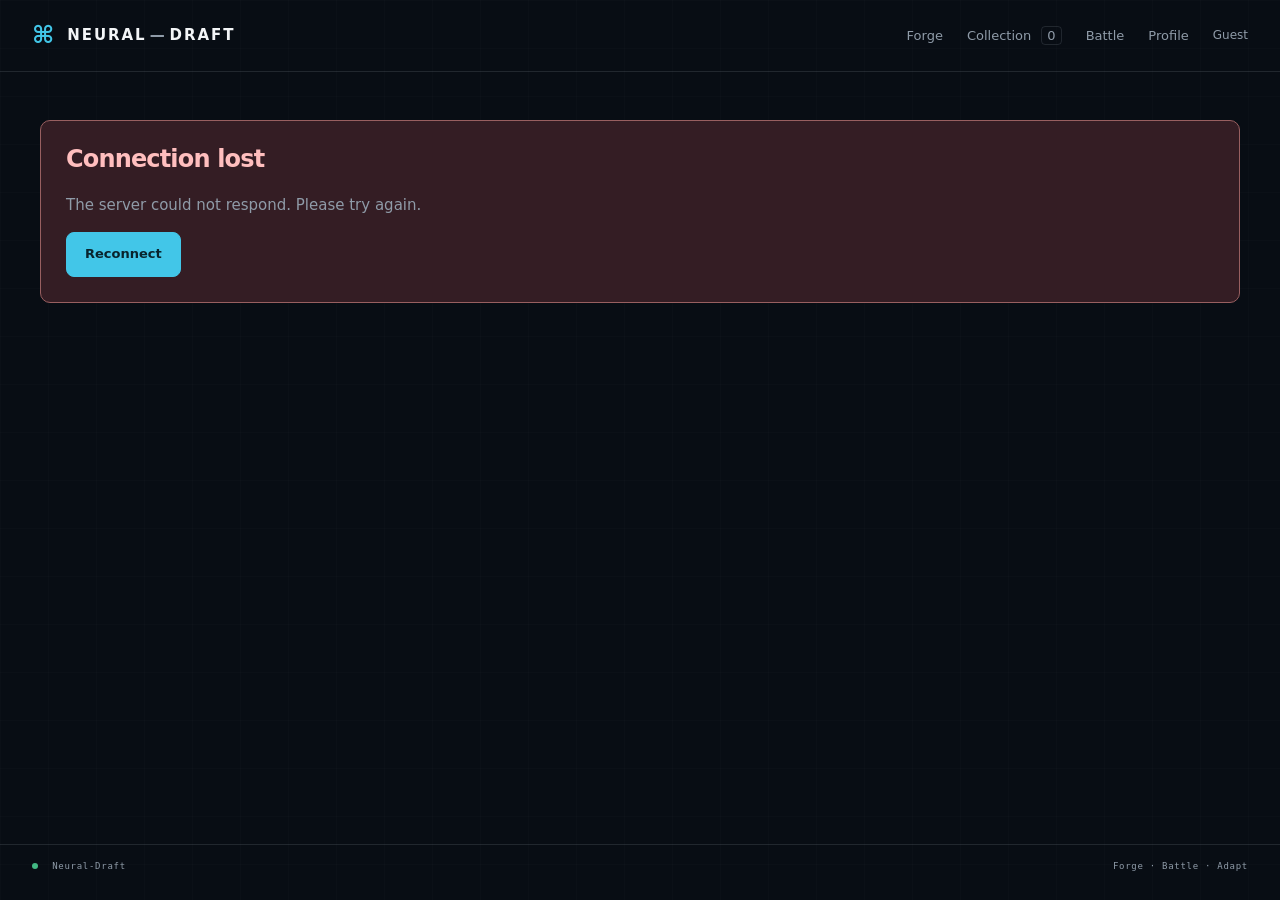
==== commit 4b88f2fd: "polish game UI and card presentation" ====
--- a/static/index.html
+++ b/static/index.html
@@ -3,15 +3,15 @@
 <head>
   <meta charset="UTF-8"><meta name="viewport" content="width=device-width, initial-scale=1">
   <meta name="theme-color" content="#080D14"><meta name="description" content="Neural-Draft is a competitive game where real-world decisions become the cards you play.">
-  <title>Neural-Draft — Make knowledge playable</title>
+  <title>Neural-Draft — Forge your next move</title>
   <link rel="icon" href="data:image/svg+xml,%3Csvg xmlns='http://www.w3.org/2000/svg' viewBox='0 0 40 40'%3E%3Cpath fill='%236ee9e7' d='M20 2 38 20 20 38 2 20zm0 9-9 9 9 9 9-9z'/%3E%3C/svg%3E">
   <link rel="stylesheet" href="/static/style.css"><script src="/static/app.js" defer></script>
 </head>
 <body>
   <a href="#main" class="skip">Skip to content</a>
-  <header class="topbar"><a href="#home" class="brand" aria-label="Neural-Draft home"><span class="brand-mark">⌘</span> NEURAL<span class="muted">—</span>DRAFT<span class="version">PROTOTYPE / 01</span></a><nav aria-label="Main"><button class="nav-btn" data-go="forge">Forge</button><button class="nav-btn" data-go="collection">Collection <span id="collection-count">0</span></button><span id="identity" class="identity">GUEST SIGNAL</span></nav></header>
-  <main id="main" tabindex="-1"><div class="loading">Connecting to the terminal…</div></main>
-  <footer><span><i class="status-dot"></i> APPLY · FORGE · BATTLE · ADAPT</span><span>ONE SKILL. MANY POSSIBILITIES.</span><span>NEURAL-DRAFT © 2026</span></footer>
+  <header class="topbar"><a href="#home" class="brand" aria-label="Neural-Draft home"><span class="brand-mark">⌘</span> NEURAL<span class="muted">—</span>DRAFT</a><nav aria-label="Main"><button class="nav-btn" data-go="forge">Forge</button><button class="nav-btn" data-go="collection">Collection <span id="collection-count">0</span></button><button class="nav-btn" data-action="battle-nav">Battle</button><button class="nav-btn" data-action="profile-nav">Profile</button><span id="identity" class="identity">Guest</span></nav></header>
+  <main id="main" tabindex="-1"><div class="loading">Loading…</div></main>
+  <footer><span><i class="status-dot"></i> Neural-Draft</span><span>Forge · Battle · Adapt</span></footer>
   <div id="toast" role="alert" class="toast" hidden></div>
 </body>
 </html>
--- a/static/style.css
+++ b/static/style.css
@@ -31,35 +31,24 @@
 
 .front-led{border-color:#64bdb2;box-shadow:inset 0 3px #64bdb2}.front-lost{border-color:#a27b52;box-shadow:inset 0 3px #a27b52}
 
-/* Final demo pass: restrained surfaces, meaningful colour, and consistent geometry. */
-body{background-image:none;background-color:var(--bg)}
-main{max-width:1440px;padding-top:48px}
-.panel{background:var(--panel);border-color:var(--line);border-radius:10px;box-shadow:none}
-.btn,input,textarea,select{border-radius:8px}.btn{min-height:44px}.skill-card{border-radius:12px}
-.btn.primary{background:#42c6e8;border-color:#42c6e8;color:#061820}.btn.primary:hover:not(:disabled){background:#6ed4ee}
-.topbar{max-width:none;background:#080d14e8;backdrop-filter:blur(10px);position:sticky;top:0;z-index:30}
-.identity{color:var(--muted);border-color:var(--line)}
-.evidence{background:transparent}.evidence.open{background:var(--raised);border-color:#42c6e866}
-.evidence button.inspect{min-height:72px}.evidence .read-label{color:#42c6e8}
-.decision-panel{background:var(--raised);border-color:#42c6e83b;padding:32px;margin-top:32px}
-.decision-panel textarea{background:#0c131c;border-color:#546475;min-height:180px}
-.forge-progress{display:grid;grid-template-columns:auto repeat(3,1fr);align-items:center;gap:16px;border-top:1px solid var(--line);border-bottom:1px solid var(--line);padding:14px 0;margin-top:16px;color:var(--muted);font-size:11px}
-.forge-progress strong{color:var(--cyan);font-size:11px;letter-spacing:.12em}.forge-progress span:before{content:'◇';margin-right:7px;color:var(--cyan)}
-.reasoning-detected{display:grid;gap:7px;margin:20px 0;padding:18px 0;border-top:1px solid var(--line);border-bottom:1px solid var(--line);color:var(--muted);font-size:12px}
-.reasoning-detected strong{font-size:17px;color:var(--text);font-weight:600;margin:3px 0}
-.skill-card{background:linear-gradient(155deg,#1b2734,#101822 70%);box-shadow:0 12px 28px #0006,inset 0 0 0 1px #ffffff08}
-.skill-card.Investigate{--card-color:#42c6e8}.skill-card.Contain{--card-color:#d7a94e;background:linear-gradient(155deg,#29251d,#101822 70%)}.skill-card.Challenge{--card-color:#806de5;background:linear-gradient(155deg,#201d32,#101822 70%)}.skill-card.Coordinate{--card-color:#8f9baa;background:linear-gradient(155deg,#202933,#101822 70%)}
-.rarity-COMMON{border-color:#7b8794}.rarity-UNCOMMON{border-color:#42c6e8}.rarity-RARE{border-color:#806de5}.rarity-RARE .rarity-label{color:#a999ff}.rarity-EPIC{border-color:#d6a84e;box-shadow:inset 0 0 0 3px #080d14,inset 0 0 0 4px #d6a84e33,0 18px 40px #0008}.rarity-EPIC .rarity-label{color:#e8c676}
-.front{--front-accent:#42c6e8;background:var(--panel);border-radius:10px;border-top:2px solid color-mix(in srgb,var(--front-accent) 55%,transparent)}.front:nth-child(2){--front-accent:#d7a94e}.front:nth-child(3){--front-accent:#806de5}.front.selected{border-color:var(--front-accent);background:var(--raised);box-shadow:inset 0 3px var(--front-accent)}.front h3,.front .front-status{color:var(--front-accent)}
-.case-bar,.commit-panel,.round-reveal{background:var(--panel);border-radius:10px;box-shadow:none}
-.hand .skill-card.selected{border-color:var(--cyan);transform:translateY(-3px);box-shadow:0 10px 28px #0009,0 0 0 2px #42c6e833}
-.reveal-layout{position:relative}.reveal-layout:before{content:'';position:fixed;inset:0;background:#05080dc9;z-index:40;pointer-events:none;animation:reveal-dim 2.8s ease forwards}.reveal-layout>div{position:relative;z-index:41}.reveal-stage .skill-card{animation-duration:2.2s}.reveal-stage::after{animation-duration:2.2s}
-@keyframes reveal-dim{0%,72%{opacity:1}100%{opacity:0;visibility:hidden}}
+/* Final presentation system */
+:root{--bg:#080d14;--panel:#101822;--raised:#16212e;--elevated:#1b2734;--text:#f3f5f7;--muted:#8f9ba8;--subtle:#64717d;--cyan:#42c6e8;--amber:#d7a94e;--success:#42b883;--warning:#d89b45;--red:#d85c5c;--purple:#806de5;--line:rgba(143,155,168,.18)}
+body{font-size:15px;line-height:1.55;background:var(--bg);background-image:linear-gradient(rgba(255,255,255,.012) 1px,transparent 1px),linear-gradient(90deg,rgba(255,255,255,.012) 1px,transparent 1px);background-size:48px 48px}
+h1{font-size:clamp(32px,3.2vw,40px);font-weight:620;letter-spacing:-.045em}h2{font-size:24px;font-weight:620}h3{letter-spacing:-.02em}.eyebrow{margin-bottom:8px;text-transform:none;letter-spacing:.08em}.tag,.micro{letter-spacing:.07em;text-transform:none}
+.topbar{height:72px;padding:0 32px;border-bottom-color:var(--line)}.brand{font-size:15px}.brand-mark{font-size:24px;margin-right:8px}.nav-btn{font-size:13px;padding:23px 0 20px;border-bottom:2px solid transparent;border-radius:0}.nav-btn:hover,.nav-btn.active{filter:none;color:var(--text);border-bottom-color:var(--cyan)}.identity{border:0;padding:7px 0;color:var(--muted);font-family:var(--font);font-size:12px;letter-spacing:0}.status-dot{box-shadow:none;background:var(--success)}
+main{max-width:1360px;padding:48px 40px 72px;min-height:calc(100vh - 128px)}footer{padding:16px 32px;text-transform:none;letter-spacing:.08em}
+.btn{border-radius:8px;padding:11px 18px;box-shadow:none}.btn:hover:not(:disabled){filter:none;border-color:#7290a3;background-color:var(--raised);transform:translateY(-1px)}.btn.primary:hover:not(:disabled){background:#69d1eb;border-color:#69d1eb}.text-btn{font-size:13px}.panel{border-radius:10px}.pill{border-radius:999px;text-transform:none;font-size:11px;letter-spacing:.02em}.button-row{gap:8px}
+.hero{min-height:520px;grid-template-columns:1fr .9fr;gap:64px}.hero-copy{padding:32px 0}.hero h1{font-size:clamp(48px,5vw,68px);line-height:1.02;letter-spacing:-.06em;margin:16px 0 24px}.hero .intro{font-size:17px;line-height:1.65;max-width:430px;margin-bottom:32px}.hero-art{background:radial-gradient(circle at center,rgba(66,198,232,.08),transparent 62%)}.hero-art:before{box-shadow:none;animation:none}.hero-art .skill-card{width:276px;transform:rotate(-5deg);box-shadow:0 28px 70px #000a}.ghost-card{width:276px;height:394px;background:var(--panel);border-color:#283a49}.hero-tag{right:4%;top:72px;border-color:var(--line);box-shadow:0 12px 30px #0007;border-radius:8px;letter-spacing:.06em;text-transform:none}.step{padding:24px 24px 24px 0}.step+.step{padding-left:24px}.step p{font-size:13px}.quick-bar{border-style:solid;border-radius:10px;padding:16px 20px;background:var(--panel)}.quick-bar.demo-links{justify-content:center;background:transparent;border:0;padding:8px 0}.quick-bar.demo-links .button-row{justify-content:center}
+.skill-card{border-radius:12px;background:linear-gradient(155deg,#1b2734,#101822 72%);box-shadow:0 12px 28px #0007,inset 0 0 0 1px #ffffff08}.skill-card:before{border-radius:8px;background:radial-gradient(ellipse at 82% 0%,#ffffff08,transparent 60%)}.skill-card:hover:not(:disabled){box-shadow:0 18px 36px #0009;transform:translateY(-3px)}.skill-card.Investigate{--card-color:#42c6e8}.skill-card.Contain{--card-color:#42b883;background:linear-gradient(155deg,#172b29,#101822 72%)}.skill-card.Challenge{--card-color:#a078dd;background:linear-gradient(155deg,#251d2e,#101822 72%)}.skill-card.Coordinate{--card-color:#d7a94e;background:linear-gradient(155deg,#29251d,#101822 72%)}
+.card-art{height:170px;filter:none;margin:4px 0}.art-frame{stroke-opacity:.22;fill:rgba(8,13,20,.35)}.art-grid{stroke-opacity:.4}.art-scene{stroke-width:1.2}.art-aura{stroke-opacity:.6}.card-top{font-size:10px;letter-spacing:.1em}.rarity-label{font-weight:700}.skill-card h3{font-size:20px;overflow-wrap:normal}.card-skill{font-size:12px!important}.ability-title{text-transform:none;font-size:12px;letter-spacing:.03em}.card-effect{font-size:12px}.card-flavour{font-size:11px}.rarity-COMMON{border-color:#7b8794}.rarity-UNCOMMON{border-color:#42c6e8}.rarity-RARE{border-color:#806de5;box-shadow:0 14px 32px #0008,0 0 18px rgba(128,109,229,.14)}.rarity-RARE:after{animation:none}.rarity-RARE .rarity-label{color:#9e8df2}.rarity-EPIC{border-color:#d6a84e;box-shadow:0 16px 38px #0009,0 0 22px rgba(214,168,78,.18)}.rarity-EPIC:after{animation:none}.rarity-EPIC .rarity-label{color:#d6a84e}
+.breadcrumb{margin-bottom:24px;gap:10px;text-transform:none;letter-spacing:.04em}.breadcrumb span:nth-child(even){color:#44515d}.case-switch{padding:0 0 32px;border-bottom:1px solid var(--line);margin-bottom:32px}.case-switch label{letter-spacing:0}.case-switch select{background:var(--panel)}.case-heading{align-items:start}.page-intro h1{font-size:40px;margin:8px 0 12px}.page-intro p{font-size:15px;line-height:1.65}.incident-pressure{padding:16px 0 16px 20px;margin:24px 0 32px;background:transparent}.forge-grid{grid-template-columns:minmax(0,1.5fr) minmax(280px,.7fr);gap:48px;margin-top:0}.forge-grid .section-head{margin-top:0}.forge-grid .section-head h2{margin:0}.evidence-list{gap:0;border-top:1px solid var(--line)}.evidence{border:0;border-bottom:1px solid var(--line);border-radius:0}.evidence.open{border-color:var(--line);background:var(--raised)}.evidence button.inspect{display:grid;grid-template-columns:32px 1fr auto;padding:16px;min-height:64px}.evidence-number{font:12px ui-monospace,monospace;color:var(--subtle)}.evidence h3{margin:0;font-size:15px}.read-label{font-family:var(--font)!important;font-size:12px!important}.evidence-body{padding:0 16px 20px 48px}.character-panel{border-left:1px solid var(--line);padding-left:32px}.chat{background:transparent;padding:8px 0 8px 16px}.chat-form .btn{min-width:64px}.rubric{margin-top:32px;padding-top:16px;border-top:1px solid var(--line)}.rubric summary{font-size:13px}.rubric-row{padding:12px 0}.decision-panel{background:var(--raised);border:1px solid var(--line);border-radius:10px;padding:32px;margin-top:40px}.decision-panel textarea{min-height:152px;background:#0b121a;border-color:#3a4b59;padding:16px}.forge-progress{font-size:12px}.forge-progress strong{letter-spacing:.04em;text-transform:none}.unstable{padding:24px 0;border-top:1px solid var(--warning);border-bottom:1px solid var(--line);background:transparent;margin:32px 0}.unstable h2{font-size:22px}.unstable .eyebrow{color:var(--warning)}
+.reveal-layout{grid-template-columns:minmax(300px,360px) minmax(0,560px);justify-content:center;gap:64px;margin-top:32px}.reveal-layout:before{background:rgba(5,8,13,.72);animation-duration:1.25s}.reveal-stage{padding:20px}.reveal-stage:after{opacity:.35;animation-duration:1.25s}.reveal-stage .skill-card{animation-duration:1.25s}.reveal-copy{padding-top:24px}.reveal-copy h1{font-size:40px;margin:8px 0 24px}.reveal-copy .earned-record{font-size:16px}.earned-record{border-left:2px solid var(--cyan);padding:8px 16px;margin:8px 0 24px}.reveal-ability{padding:20px 0;border-top:1px solid var(--line);border-bottom:1px solid var(--line);margin:24px 0}.reveal-ability strong{display:block;font-size:18px;margin:8px 0}.reveal-ability p{margin:0}.reasoning-detected{display:grid!important;grid-template-columns:1fr!important;gap:8px;padding:16px 0;margin:20px 0}.reasoning-detected>*{display:block}.provenance{grid-template-columns:112px 1fr}.provenance dt{text-transform:none}.skill-link{border:0;border-left:2px solid var(--amber);border-radius:0;background:transparent;padding:4px 16px;margin:24px 0}
+.collection-heading{margin-bottom:32px}.collection-layout{grid-template-columns:minmax(0,1fr) 320px;gap:48px}.collection-cards{grid-template-columns:repeat(3,minmax(200px,1fr));gap:24px}.collection-item{min-width:0}.collection-item .skill-card{min-height:0;height:auto;padding:16px}.collection-item .card-art{height:150px}.collection-item .skill-card h3{margin:12px 0 4px}.collection-item>.text-btn{margin-top:8px}.collection-card.selected{border-color:var(--cyan);box-shadow:0 0 0 2px rgba(66,198,232,.22),0 16px 32px #0008}.play-panel{position:sticky;top:96px;height:max-content;border-top:1px solid var(--line);padding-top:24px}.play-panel h2{margin:8px 0 24px}.play-panel .pill{margin-bottom:24px}.or-rule{display:flex;align-items:center;gap:12px;color:var(--subtle);margin:20px 0}.or-rule:before,.or-rule:after{content:'';height:1px;background:var(--line);flex:1}.resume-room{margin-top:20px}.decision-profile{border-top:1px solid var(--line);padding-top:32px;margin-top:48px}.profile-counts{display:grid;grid-template-columns:repeat(4,1fr);border-top:1px solid var(--line);border-bottom:1px solid var(--line)}.profile-counts div{display:flex;gap:12px;align-items:baseline;padding:16px}.profile-counts div+div{border-left:1px solid var(--line)}.profile-counts strong{font-size:22px;color:var(--text)}.profile-counts span{font-size:12px;color:var(--muted)}.patterns{margin-top:20px}.pattern-grid{gap:0;border-top:1px solid var(--line)}.pattern{border:0;border-bottom:1px solid var(--line);border-radius:0;background:transparent;padding:12px}.pattern.discovered{background:rgba(66,184,131,.05);border-color:var(--line)}
+.lobby{max-width:680px;margin:48px auto;text-align:center}.lobby h1{margin:12px 0 32px}.lobby-code{padding:32px 0;border-top:1px solid var(--line);border-bottom:1px solid var(--line)}.room-code{font-size:52px;letter-spacing:.22em;margin:8px 0 16px}.lobby-slots{margin:24px 0}.lobby-slot{border-radius:10px;background:var(--panel)}.lobby .connection{display:block;margin-top:24px}
+.duel-head{margin-bottom:24px}.duel-head .eyebrow{margin:0 0 6px}.duel-head h1{font-size:32px}.duel-meta{text-transform:none;letter-spacing:.02em}.case-bar{border:1px solid var(--line);border-radius:10px;padding:16px 20px;margin-bottom:24px}.case-bar .case-copy p{margin:6px 0 0}.player-line{display:flex;justify-content:space-between;font-size:12px;margin:0 4px 10px}.fronts{gap:12px}.front{padding:16px;background:var(--panel);border:1px solid var(--line);border-top:2px solid var(--front-accent);box-shadow:none}.front:hover:not(:disabled){background:var(--raised)}.front.selected{background:var(--raised);box-shadow:0 0 0 2px color-mix(in srgb,var(--front-accent) 24%,transparent)}.front-led,.front-lost{box-shadow:none}.front h3{display:flex;gap:8px;align-items:center;color:var(--text);margin:0 0 12px}.front h3 span{color:var(--front-accent)}.front-score b{text-shadow:none}.front-status{font-size:11px!important}.score-labels{text-transform:none}.duel-controls{margin-top:32px}.duel-controls h2{font-size:18px;margin:0}.hand{gap:12px}.hand .skill-card{min-height:250px}.hand .card-art{height:72px}.hand .skill-card h3{overflow-wrap:normal}.hand .skill-card.selected{box-shadow:0 0 0 2px rgba(66,198,232,.22),0 14px 30px #0009}.used-label{top:62px;text-transform:none;letter-spacing:.08em}.commit-panel{border-radius:10px;padding:20px 24px;background:var(--raised)}.commit-summary{display:grid;gap:4px;max-width:260px}.commit-summary strong{font-size:16px}.commit-summary span{color:var(--muted)}.commit-panel.waiting:before{display:none}.battle-writing .micro{letter-spacing:.04em}.round-reveal{border:0;border-top:1px solid var(--line);border-radius:0;background:transparent;padding:32px 0}.play{position:relative;padding:20px;border-radius:10px;background:var(--panel);border-color:var(--line)}.play .who{text-transform:none;letter-spacing:.06em}.play h3{font-size:20px;margin:8px 0 2px}.play-front{display:block;color:var(--muted);font-size:12px}.influence-breakdown{display:flex;gap:8px;margin:18px 0}.influence-breakdown strong{padding:8px 12px;background:var(--raised);border-radius:8px;font-size:18px}.influence-breakdown span{font-size:11px;color:var(--muted);font-weight:500}.effect-badge{text-transform:none;letter-spacing:.03em}.play details{margin-top:14px}.play details p{padding-top:8px;color:var(--muted)}.delta{padding-top:12px;border-top:1px solid var(--line)}.outcome-success,.outcome-fail{box-shadow:none}.outcome-success .effect-badge{color:var(--success)}.outcome-fail .effect-badge{color:var(--red)}.history{margin-top:32px}.result-banner{padding:48px 20px 32px}.result-banner h1{font-size:48px;background:none;-webkit-text-fill-color:initial;margin:12px 0}.result-insight{display:grid;grid-template-columns:1fr 1fr;gap:48px;max-width:900px;margin:40px auto;padding:32px 0;border-top:1px solid var(--line);border-bottom:1px solid var(--line)}.result-insight h2{font-size:18px}.decisive-head{margin-top:48px}.result-actions{display:flex;justify-content:center;gap:8px;margin:40px 0}
+.error-box{border-radius:10px}.toast{border-radius:8px;box-shadow:0 12px 40px #000a}
+button,.btn,label,summary,.tag,.eyebrow,.pill,.read-label,.front-status,.connection,.effect-badge,.provenance dt,.step h3,.who,.play-front{text-transform:capitalize}
 
-@media(max-width:680px){
-  body{padding-bottom:66px}.topbar{height:58px;padding:0 14px;position:sticky}.topbar .brand .version{display:none}.topbar nav{position:fixed;z-index:60;left:0;right:0;bottom:0;height:64px;background:#0d141deF;border-top:1px solid var(--line);display:grid;grid-template-columns:1fr 1fr;gap:0;padding:5px max(12px,env(safe-area-inset-right)) max(5px,env(safe-area-inset-bottom)) max(12px,env(safe-area-inset-left))}.nav-btn{min-height:44px;font-size:11px;border-radius:8px}.nav-btn.active{background:var(--raised);color:var(--cyan)}.identity{display:none}footer{display:none}
-  main{padding:24px 14px 36px;min-height:calc(100vh - 58px)}.page-intro h1{font-size:32px}.case-switch{display:grid;grid-template-columns:1fr 1fr;padding-top:0}.case-switch label,.case-switch select{grid-column:1/-1;width:100%;max-width:none}.case-switch .text-btn{min-height:44px;text-align:left}
-  .incident-pressure{margin:16px 0}.forge-grid{grid-template-columns:1fr}.decision-panel{padding:20px;margin-top:20px}.decision-panel textarea{min-height:190px}.forge-progress{grid-template-columns:1fr;gap:7px}.decision-footer .btn{min-height:50px}
-  .fronts{grid-template-columns:repeat(3,minmax(105px,1fr));overflow-x:auto;padding-bottom:6px;scroll-snap-type:x proximity}.front{scroll-snap-align:start;min-width:105px}.front h3{font-size:12px}.front-score b{font-size:21px}.hand{grid-template-columns:repeat(2,minmax(0,1fr))}.hand .skill-card{min-height:218px}.commit-panel{padding:16px}
-  .collection-cards{grid-template-columns:1fr}.collection-item .skill-card{max-width:360px;margin:auto;min-height:390px}.reveal-layout{margin-top:8px}.reveal-stage{max-width:300px}.reveal-copy{padding-top:18px}
-}
+@media(max-width:1100px){.collection-cards{grid-template-columns:repeat(2,minmax(190px,1fr))}.hand{grid-template-columns:repeat(3,minmax(0,1fr))}.forge-grid{gap:32px}.reveal-layout{gap:40px}}
+@media(max-width:680px){body{font-size:14px;padding-bottom:64px;overflow-x:hidden}main{padding:24px 16px 40px}.topbar{padding:0 16px}.brand{font-size:12px}.topbar nav{position:fixed;z-index:60;left:0;right:0;bottom:0;height:64px;background:rgba(13,20,29,.97);border-top:1px solid var(--line);display:grid;grid-template-columns:repeat(4,1fr);gap:4px;padding:8px 8px max(8px,env(safe-area-inset-bottom))}.topbar .identity{display:none}.nav-btn{border:0;border-radius:8px;padding:8px 3px;min-height:44px;font-size:10px}.nav-btn.active{border:0;background:var(--raised)}#collection-count{margin-left:2px}.hero{display:block;min-height:0}.hero h1{font-size:44px}.hero-art{min-height:420px}.hero-tag{display:none}.quick-bar .button-row{display:grid;grid-template-columns:1fr 1fr}.quick-bar .btn{padding:8px}.page-intro{min-width:0;max-width:100%}.page-intro h1{font-size:32px;overflow-wrap:anywhere}.case-switch{margin-bottom:24px}.case-switch .text-btn{width:100%;text-align:center}.case-heading{display:block;min-width:0;max-width:100%}.case-heading>.pill{margin-top:8px}.incident-pressure{display:block;padding-left:16px}.incident-pressure span{display:block;margin-bottom:8px}.forge-grid,.forge-grid>section,.evidence-list{display:block;min-width:0;max-width:100%}.forge-grid .section-head{width:100%;min-width:0}.character-panel{border-left:0;border-top:1px solid var(--line);padding:24px 0 0;margin-top:32px}.evidence button.inspect{grid-template-columns:26px minmax(0,1fr) auto;padding:14px 8px}.evidence-body{padding:0 8px 16px 34px}.decision-panel{padding:20px 16px}.decision-footer{gap:12px}.reveal-layout{display:block}.reveal-copy h1{font-size:32px}.collection-layout{display:block}.collection-cards{grid-template-columns:repeat(2,minmax(0,1fr));gap:12px}.collection-item .skill-card{padding:12px}.collection-item .card-art{height:96px}.collection-item .skill-card h3{font-size:16px}.play-panel{position:static;margin-top:40px;padding-top:24px}.join-form{display:grid;grid-template-columns:minmax(0,1fr) auto}.join-form input{min-width:0}.profile-counts{grid-template-columns:repeat(2,1fr)}.profile-counts div:nth-child(3){border-left:0;border-top:1px solid var(--line)}.profile-counts div:nth-child(4){border-top:1px solid var(--line)}.pattern-grid{grid-template-columns:1fr}.duel-head{align-items:start}.duel-head h1{font-size:24px}.duel-meta{font-size:10px}.case-bar{padding:14px}.fronts{grid-template-columns:repeat(3,minmax(104px,1fr))}.front{padding:12px}.front h3{font-size:12px;gap:5px}.front-score b{font-size:22px}.player-line{font-size:10px}.hand{grid-template-columns:repeat(2,minmax(0,1fr))}.hand .skill-card{min-height:226px}.commit-panel{display:block;padding:16px}.battle-writing{margin:16px 0}.plays{grid-template-columns:1fr}.round-reveal .section-head{align-items:center}.result-insight{grid-template-columns:1fr;gap:24px;margin:24px 0;padding:24px 0}.result-actions{flex-wrap:wrap}.room-code{font-size:40px}.lobby-slots{gap:8px}}
+@media(max-width:400px){main{padding-left:12px;padding-right:12px}.brand-mark{margin-right:4px}.topbar nav{padding-left:8px;padding-right:8px}.hero h1{font-size:39px}.hero-art .skill-card{width:226px}.ghost-card{width:226px;height:360px}.collection-cards{gap:8px}.collection-item .skill-card{padding:10px}.collection-item .card-art{height:84px}.collection-item .skill-card h3{font-size:15px}.fronts{grid-template-columns:repeat(3,minmax(100px,1fr))}.hand{gap:8px}.hand .skill-card{padding:10px}.hand .card-effect{font-size:9px}.hand .skill-card h3{font-size:13px}.btn{padding-left:14px;padding-right:14px}}
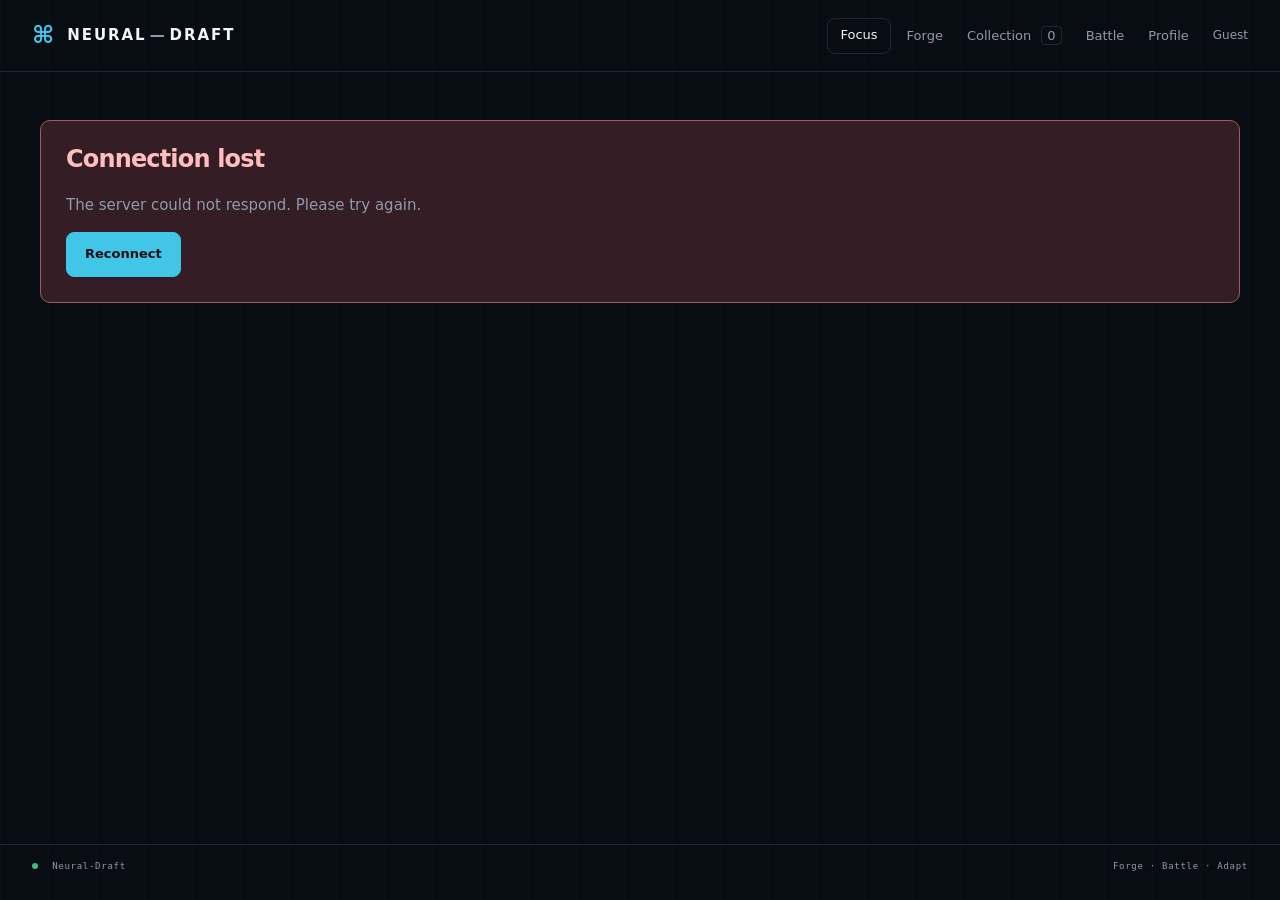
==== commit 2295d581: "Add an optional focus mode and lock the approved colour palette." ====
--- a/static/index.html
+++ b/static/index.html
@@ -4,12 +4,25 @@
   <meta charset="UTF-8"><meta name="viewport" content="width=device-width, initial-scale=1">
   <meta name="theme-color" content="#080D14"><meta name="description" content="Neural-Draft is a competitive game where real-world decisions become the cards you play.">
   <title>Neural-Draft — Forge your next move</title>
-  <link rel="icon" href="data:image/svg+xml,%3Csvg xmlns='http://www.w3.org/2000/svg' viewBox='0 0 40 40'%3E%3Cpath fill='%236ee9e7' d='M20 2 38 20 20 38 2 20zm0 9-9 9 9 9 9-9z'/%3E%3C/svg%3E">
+  <link rel="icon" href="data:image/svg+xml,%3Csvg xmlns='http://www.w3.org/2000/svg' viewBox='0 0 40 40'%3E%3Cpath fill='%2342C6E8' d='M20 2 38 20 20 38 2 20zm0 9-9 9 9 9 9-9z'/%3E%3C/svg%3E">
   <link rel="stylesheet" href="/static/style.css"><script src="/static/app.js" defer></script>
 </head>
 <body>
   <a href="#main" class="skip">Skip to content</a>
-  <header class="topbar"><a href="#home" class="brand" aria-label="Neural-Draft home"><span class="brand-mark">⌘</span> NEURAL<span class="muted">—</span>DRAFT</a><nav aria-label="Main"><button class="nav-btn" data-go="forge">Forge</button><button class="nav-btn" data-go="collection">Collection <span id="collection-count">0</span></button><button class="nav-btn" data-action="battle-nav">Battle</button><button class="nav-btn" data-action="profile-nav">Profile</button><span id="identity" class="identity">Guest</span></nav></header>
+  <header class="topbar"><a href="#home" class="brand" aria-label="Neural-Draft home"><span class="brand-mark">⌘</span> NEURAL<span class="muted">—</span>DRAFT</a><button class="focus-open" id="focus-open" type="button" data-action="access-open" aria-expanded="false" aria-controls="access-panel">Focus</button><nav aria-label="Main"><button class="nav-btn" data-go="forge">Forge</button><button class="nav-btn" data-go="collection">Collection <span id="collection-count">0</span></button><button class="nav-btn" data-action="battle-nav">Battle</button><button class="nav-btn" data-action="profile-nav">Profile</button><span id="identity" class="identity">Guest</span></nav></header>
+  <section id="access-panel" class="access-panel" hidden aria-labelledby="access-title">
+    <div class="access-head"><h2 id="access-title">Focus mode</h2><button type="button" class="text-btn" data-action="access-open">Close</button></div>
+    <p>Same game. Less clutter, and no countdown.</p>
+    <div class="access-list">
+      <button type="button" data-action="access-set" data-id="focus" aria-pressed="false">Focus mode <span class="access-state">Off</span></button>
+      <button type="button" data-action="access-set" data-id="motion" aria-pressed="false">Reduced motion <span class="access-state">Off</span></button>
+      <button type="button" data-action="access-set" data-id="pace" aria-pressed="false">Flexible pacing <span class="access-state">Off</span></button>
+      <button type="button" data-action="access-set" data-id="large" aria-pressed="false">Large text <span class="access-state">Off</span></button>
+      <button type="button" data-action="access-set" data-id="contrast" aria-pressed="false">High contrast <span class="access-state">Off</span></button>
+      <button type="button" data-action="access-set" data-id="sound" aria-pressed="false">Sound <span class="access-state">Off</span></button>
+      <button type="button" data-action="access-set" data-id="music" aria-pressed="false">Music <span class="access-state">Off</span></button>
+    </div>
+  </section>
   <main id="main" tabindex="-1"><div class="loading">Loading…</div></main>
   <footer><span><i class="status-dot"></i> Neural-Draft</span><span>Forge · Battle · Adapt</span></footer>
   <div id="toast" role="alert" class="toast" hidden></div>
--- a/static/style.css
+++ b/static/style.css
@@ -52,3 +52,75 @@
 @media(max-width:1100px){.collection-cards{grid-template-columns:repeat(2,minmax(190px,1fr))}.hand{grid-template-columns:repeat(3,minmax(0,1fr))}.forge-grid{gap:32px}.reveal-layout{gap:40px}}
 @media(max-width:680px){body{font-size:14px;padding-bottom:64px;overflow-x:hidden}main{padding:24px 16px 40px}.topbar{padding:0 16px}.brand{font-size:12px}.topbar nav{position:fixed;z-index:60;left:0;right:0;bottom:0;height:64px;background:rgba(13,20,29,.97);border-top:1px solid var(--line);display:grid;grid-template-columns:repeat(4,1fr);gap:4px;padding:8px 8px max(8px,env(safe-area-inset-bottom))}.topbar .identity{display:none}.nav-btn{border:0;border-radius:8px;padding:8px 3px;min-height:44px;font-size:10px}.nav-btn.active{border:0;background:var(--raised)}#collection-count{margin-left:2px}.hero{display:block;min-height:0}.hero h1{font-size:44px}.hero-art{min-height:420px}.hero-tag{display:none}.quick-bar .button-row{display:grid;grid-template-columns:1fr 1fr}.quick-bar .btn{padding:8px}.page-intro{min-width:0;max-width:100%}.page-intro h1{font-size:32px;overflow-wrap:anywhere}.case-switch{margin-bottom:24px}.case-switch .text-btn{width:100%;text-align:center}.case-heading{display:block;min-width:0;max-width:100%}.case-heading>.pill{margin-top:8px}.incident-pressure{display:block;padding-left:16px}.incident-pressure span{display:block;margin-bottom:8px}.forge-grid,.forge-grid>section,.evidence-list{display:block;min-width:0;max-width:100%}.forge-grid .section-head{width:100%;min-width:0}.character-panel{border-left:0;border-top:1px solid var(--line);padding:24px 0 0;margin-top:32px}.evidence button.inspect{grid-template-columns:26px minmax(0,1fr) auto;padding:14px 8px}.evidence-body{padding:0 8px 16px 34px}.decision-panel{padding:20px 16px}.decision-footer{gap:12px}.reveal-layout{display:block}.reveal-copy h1{font-size:32px}.collection-layout{display:block}.collection-cards{grid-template-columns:repeat(2,minmax(0,1fr));gap:12px}.collection-item .skill-card{padding:12px}.collection-item .card-art{height:96px}.collection-item .skill-card h3{font-size:16px}.play-panel{position:static;margin-top:40px;padding-top:24px}.join-form{display:grid;grid-template-columns:minmax(0,1fr) auto}.join-form input{min-width:0}.profile-counts{grid-template-columns:repeat(2,1fr)}.profile-counts div:nth-child(3){border-left:0;border-top:1px solid var(--line)}.profile-counts div:nth-child(4){border-top:1px solid var(--line)}.pattern-grid{grid-template-columns:1fr}.duel-head{align-items:start}.duel-head h1{font-size:24px}.duel-meta{font-size:10px}.case-bar{padding:14px}.fronts{grid-template-columns:repeat(3,minmax(104px,1fr))}.front{padding:12px}.front h3{font-size:12px;gap:5px}.front-score b{font-size:22px}.player-line{font-size:10px}.hand{grid-template-columns:repeat(2,minmax(0,1fr))}.hand .skill-card{min-height:226px}.commit-panel{display:block;padding:16px}.battle-writing{margin:16px 0}.plays{grid-template-columns:1fr}.round-reveal .section-head{align-items:center}.result-insight{grid-template-columns:1fr;gap:24px;margin:24px 0;padding:24px 0}.result-actions{flex-wrap:wrap}.room-code{font-size:40px}.lobby-slots{gap:8px}}
 @media(max-width:400px){main{padding-left:12px;padding-right:12px}.brand-mark{margin-right:4px}.topbar nav{padding-left:8px;padding-right:8px}.hero h1{font-size:39px}.hero-art .skill-card{width:226px}.ghost-card{width:226px;height:360px}.collection-cards{gap:8px}.collection-item .skill-card{padding:10px}.collection-item .card-art{height:84px}.collection-item .skill-card h3{font-size:15px}.fronts{grid-template-columns:repeat(3,minmax(100px,1fr))}.hand{gap:8px}.hand .skill-card{padding:10px}.hand .card-effect{font-size:9px}.hand .skill-card h3{font-size:13px}.btn{padding-left:14px;padding-right:14px}}
+
+:root{--bg:#080d14;--panel:#101822;--raised:#16212e;--elevated:#1b2734;--text:#f3f5f7;--muted:#8f9ba8;--subtle:#64717d;--cyan:#42c6e8;--amber:#d7a94e;--success:#42b883;--warning:#d89b45;--red:#d85c5c;--common:#7b8794;--uncommon:#42c6e8;--rare:#806de5;--epic:#d6a84e;--purple:var(--rare)}
+body{background-color:var(--bg);color:var(--text)}
+.btn.primary{background:var(--cyan);border-color:var(--cyan);color:var(--bg)}
+.btn.primary:hover:not(:disabled){background:var(--cyan);border-color:var(--cyan)}
+.skill-card.Investigate{--card-color:var(--cyan)}
+.skill-card.Contain{--card-color:var(--success)}
+.skill-card.Challenge{--card-color:var(--rare)}
+.skill-card.Coordinate{--card-color:var(--amber)}
+.rarity-COMMON{border-color:var(--common)}
+.rarity-COMMON .rarity-label{color:var(--common)}
+.rarity-UNCOMMON{border-color:var(--uncommon)}
+.rarity-UNCOMMON .rarity-label{color:var(--uncommon)}
+.rarity-RARE{border-color:var(--rare)}
+.rarity-RARE .rarity-label{color:var(--rare)}
+.rarity-EPIC{border-color:var(--epic)}
+.rarity-EPIC .rarity-label{color:var(--epic)}
+.earned-record{color:var(--text);border-left-color:var(--cyan)}
+.framework-grid strong{color:var(--text)}
+.pattern{background:var(--panel);border-color:var(--line)}
+.pattern strong{color:var(--text)}
+.pattern span{color:var(--muted)}
+.pattern.discovered{border-color:var(--cyan);background:var(--raised)}
+.pattern.discovered strong{color:var(--cyan)}
+.forge-verdict{color:var(--cyan)}
+.forge-verdict.partial{color:var(--warning)}
+.effect-badge{color:var(--success)}
+.outcome-partial .effect-badge{color:var(--warning)}
+.outcome-fail .effect-badge{color:var(--red)}
+.outcome-success{box-shadow:inset 2px 0 var(--success)}
+.outcome-fail{box-shadow:inset 2px 0 var(--red)}
+.result-banner h1{background:none;color:var(--text);-webkit-text-fill-color:var(--text)}
+.incident-pressure{border-left-color:var(--amber)}
+.unstable{border-color:var(--warning)}
+
+.focus-open{margin-left:auto;background:transparent;border:1px solid var(--line);color:var(--text);border-radius:8px;min-height:36px;padding:6px 12px;font-size:13px}
+.focus-open.on{border-color:var(--cyan);color:var(--cyan)}
+.access-panel{position:fixed;top:80px;right:16px;z-index:80;width:min(320px,calc(100vw - 32px));max-height:min(560px,calc(100vh - 160px));overflow:auto;background:#16212e;border:1px solid var(--line);border-radius:10px;padding:16px;box-shadow:0 16px 40px #000a}
+.access-panel h2{font-size:20px;margin:0}
+.access-panel p{font-size:14px;margin:8px 0 16px}
+.access-head{display:flex;justify-content:space-between;align-items:center;gap:16px}
+.access-list{display:grid;gap:8px}
+.access-list button{display:flex;justify-content:space-between;align-items:center;gap:16px;width:100%;min-height:44px;text-align:left;background:#101822;color:var(--text);border:1px solid var(--line);border-radius:8px;padding:8px 12px}
+.access-list button[aria-pressed="true"]{border-color:var(--cyan);color:var(--text)}
+.access-state{color:var(--muted);font-size:13px}
+.focus-steps{display:flex;flex-wrap:wrap;gap:8px;list-style:none;padding:0;margin:0 0 24px}
+.focus-steps li{min-width:0}
+.focus-steps button{background:transparent;border:0;border-bottom:2px solid transparent;border-radius:0;color:var(--subtle);padding:8px 4px;min-height:44px;font-size:14px}
+.focus-steps .done button{color:var(--text)}
+.focus-steps .current button{color:var(--cyan);border-bottom-color:var(--cyan)}
+.focus-task{max-width:720px}
+.focus-task h1{font-size:clamp(32px,3vw,40px);margin-bottom:16px}
+.focus-task p,.focus-task label{font-size:16px}
+.focus-nav{display:flex;flex-wrap:wrap;gap:8px;margin-top:24px}
+.focus-now,.case-context{color:var(--muted);font-size:15px}
+.structured-feedback{display:grid;gap:16px;margin:24px 0}
+.structured-feedback h2{font-size:18px;margin:0 0 4px}
+.structured-feedback p{margin:0;color:var(--text);font-size:16px}
+html.large-text body{font-size:18px}
+html.large-text h1{font-size:clamp(32px,4vw,44px)}
+html.large-text .btn,html.large-text .nav-btn,html.large-text .focus-open{font-size:16px}
+html.large-text .btn{min-height:48px}
+html.high-contrast{--bg:#000;--panel:#0c1218;--raised:#121a24;--elevated:#182230;--text:#fff;--muted:#d5dee6;--subtle:#c5d0da;--line:rgba(255,255,255,.5)}
+html.high-contrast .btn,html.high-contrast .access-list button,html.high-contrast .focus-steps button{border-color:rgba(255,255,255,.55)}
+html.high-contrast .btn.primary{color:#041018}
+html.calm-pace .incident-pressure{background:transparent;border-left-color:var(--line);color:var(--muted)}
+html.calm-pace .pulse{animation:none}
+html.reduce-motion *,html.reduce-motion *::before,html.reduce-motion *::after{animation:none!important;transition:none!important;scroll-behavior:auto!important}
+html.focus-mode .constellation,html.focus-mode .ghost-card,html.focus-mode .hero-tag,html.focus-mode .reveal-layout:before,html.focus-mode .reveal-stage::after,html.focus-mode .skill-card:after{display:none}
+html.focus-mode .hero-art .skill-card{transform:none}
+html.focus-mode footer{display:none}
+@media(max-width:680px){.access-panel{top:auto;bottom:76px;right:8px;left:8px;width:auto}.focus-open{margin-left:8px;padding:6px 8px}}
